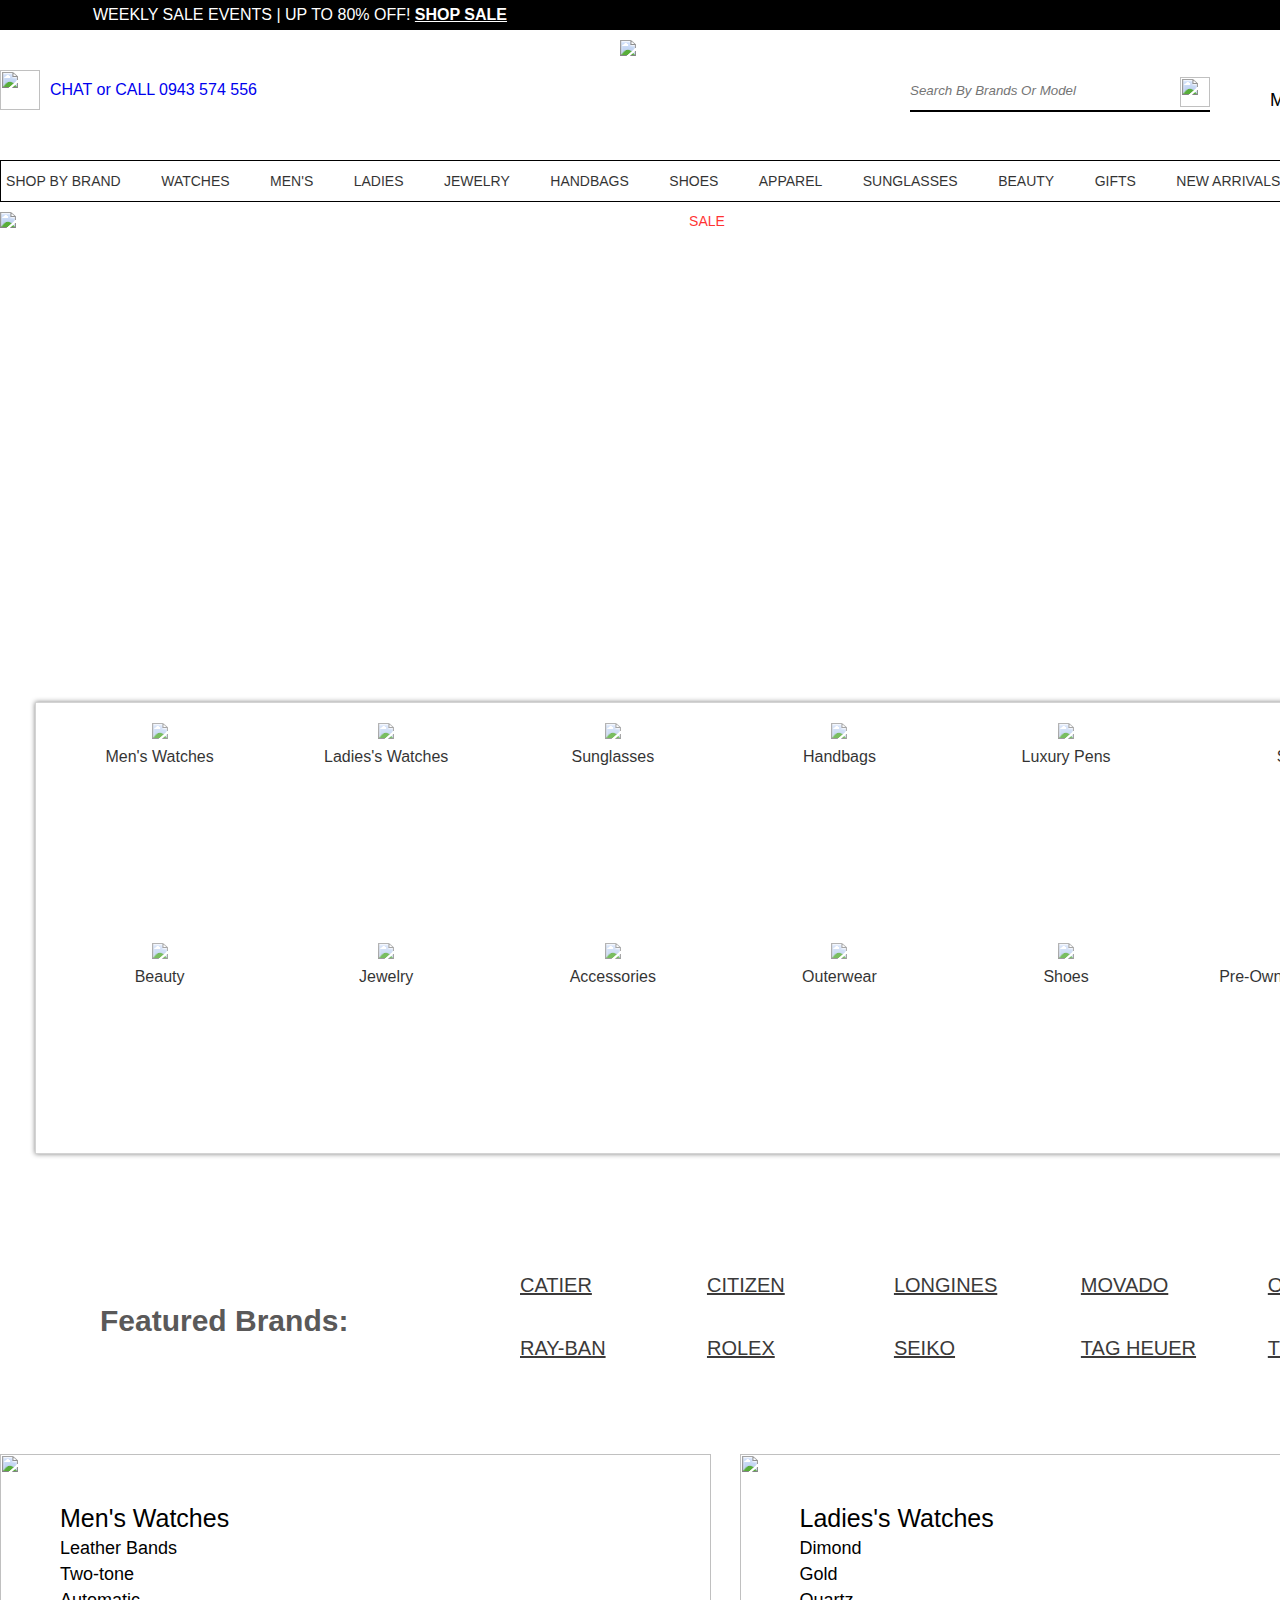
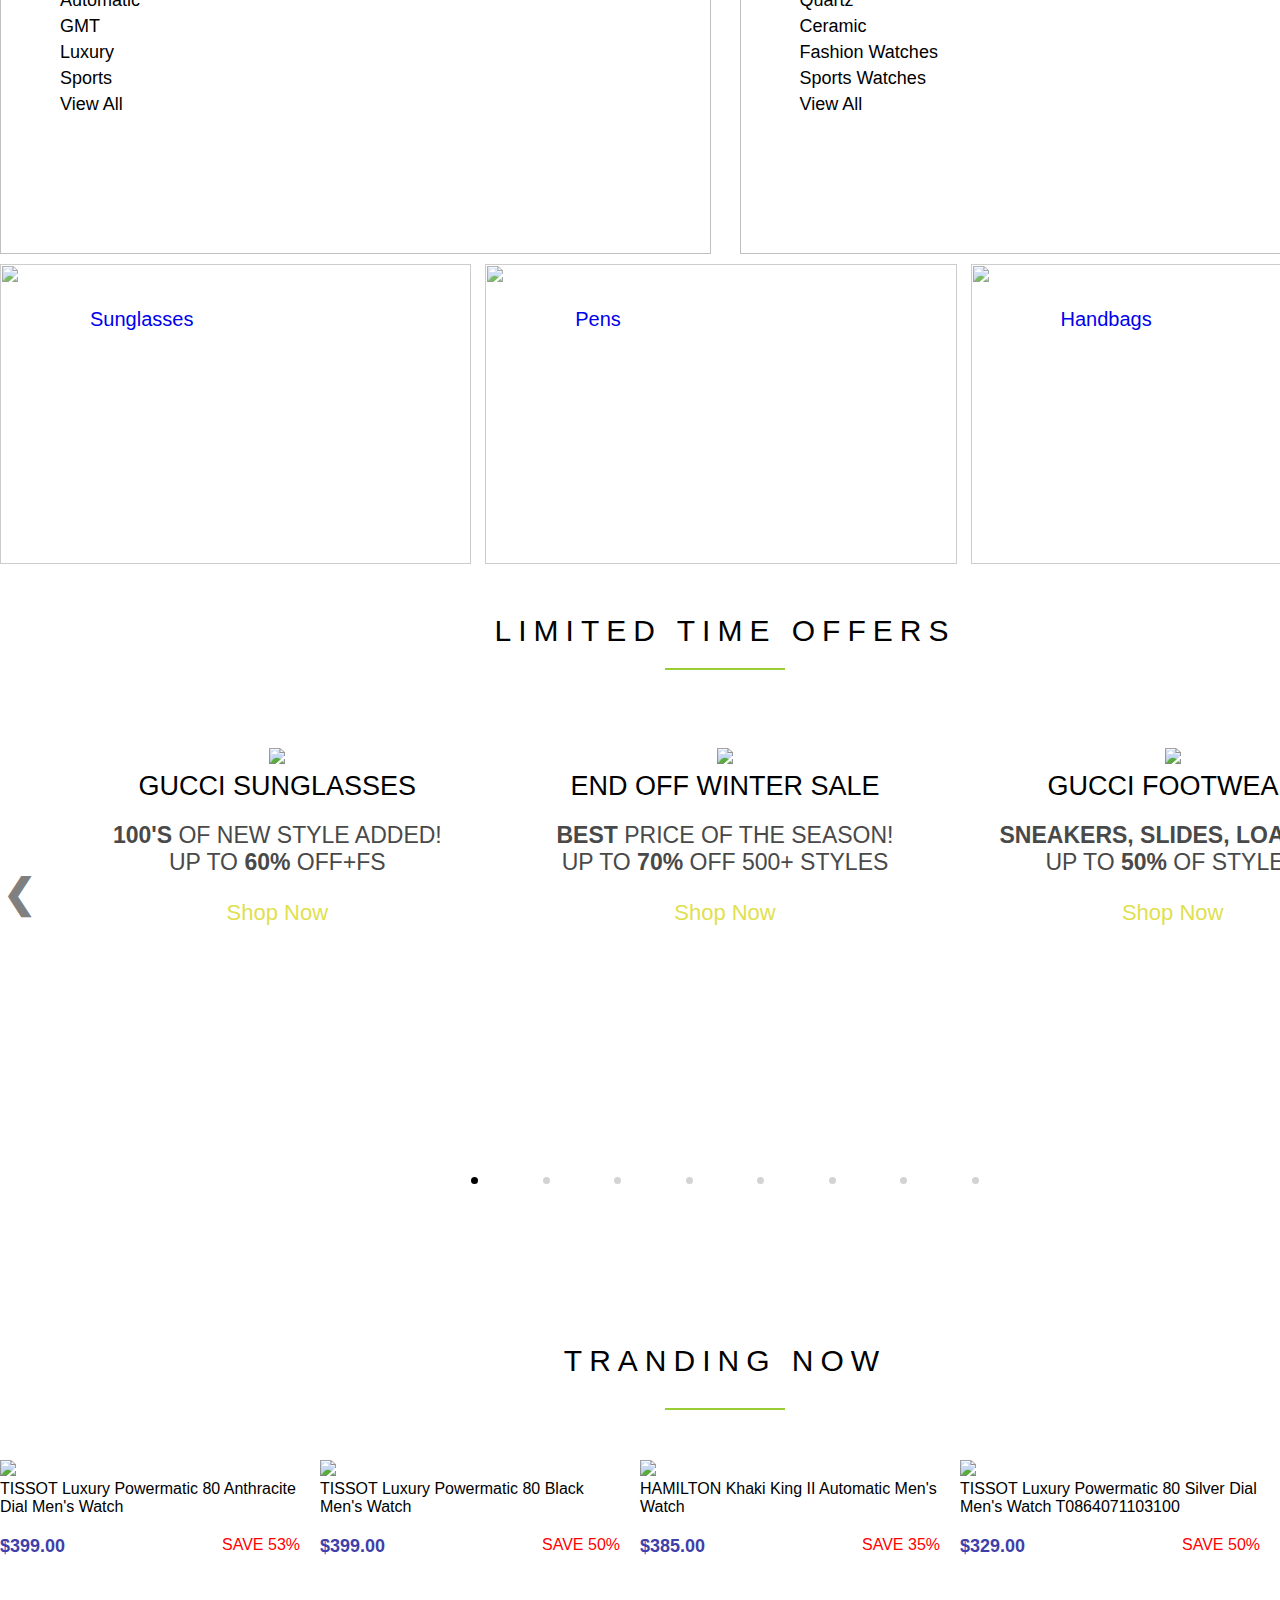
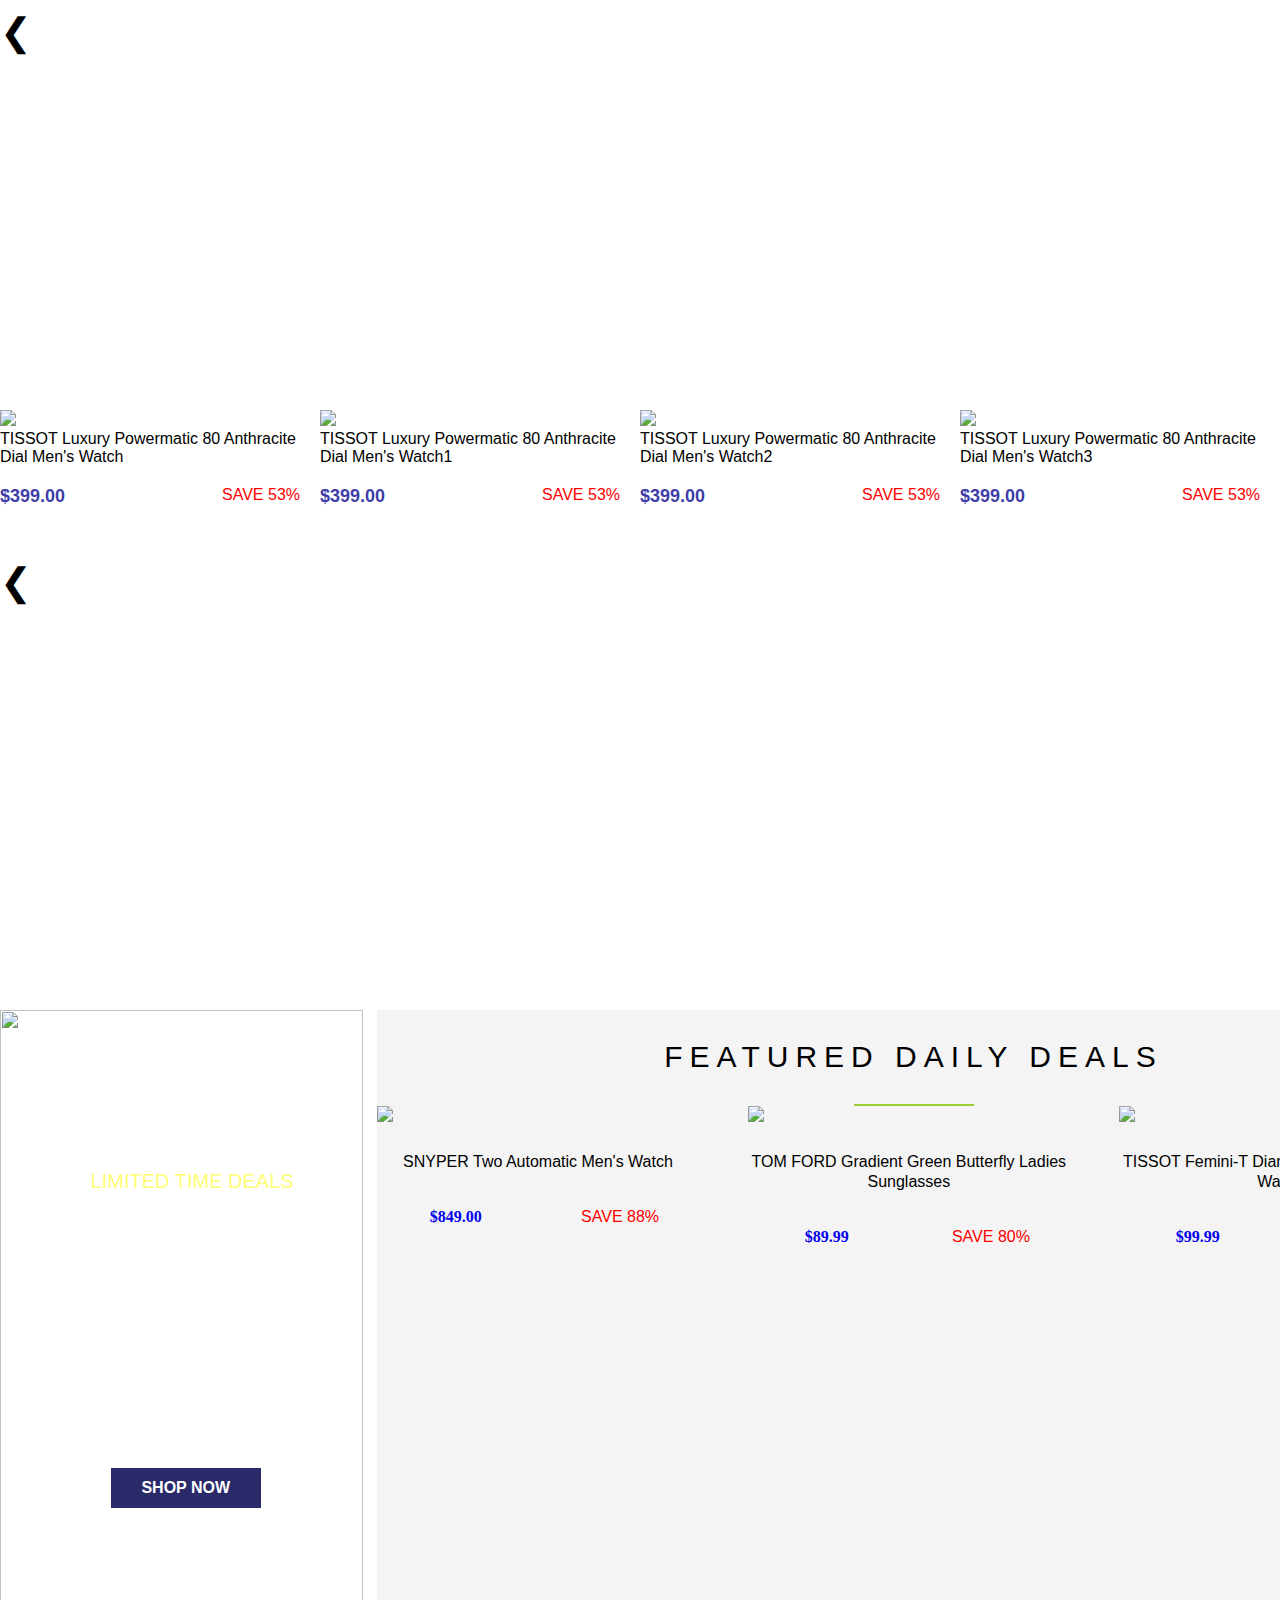
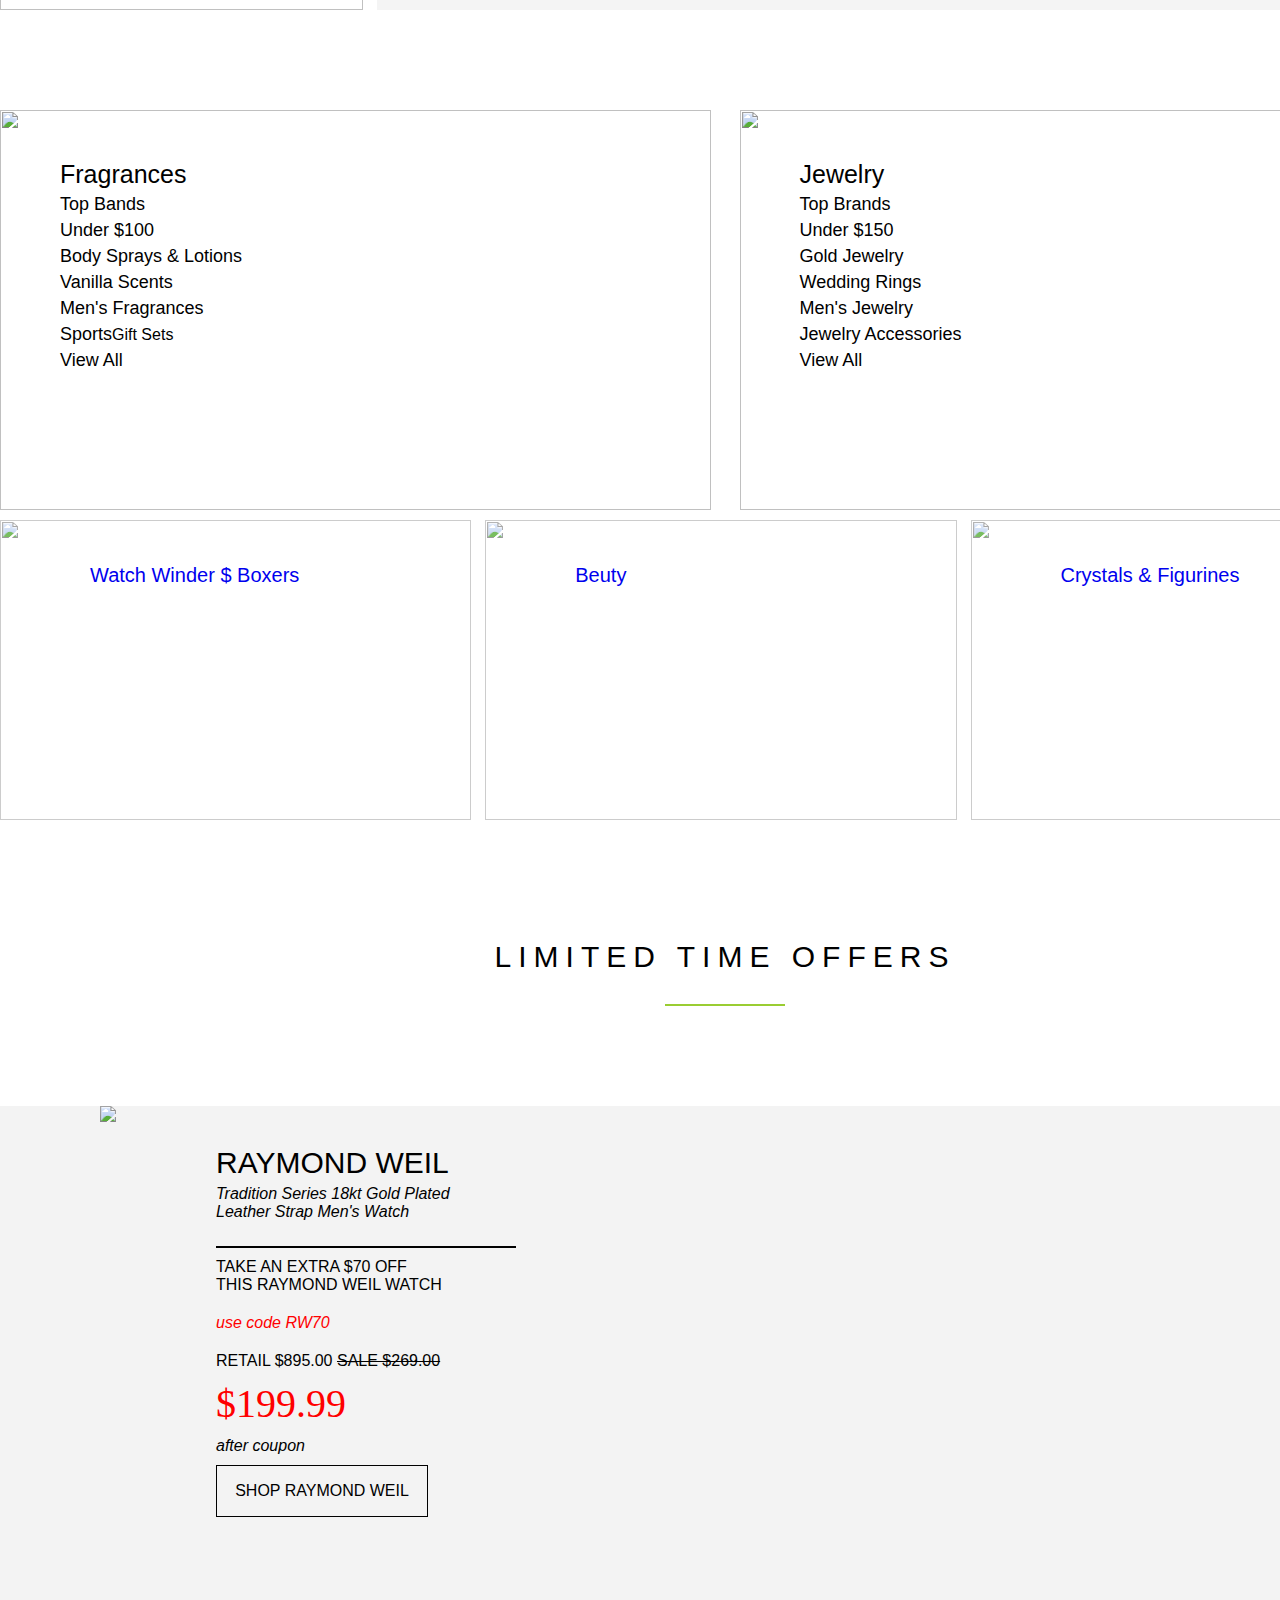
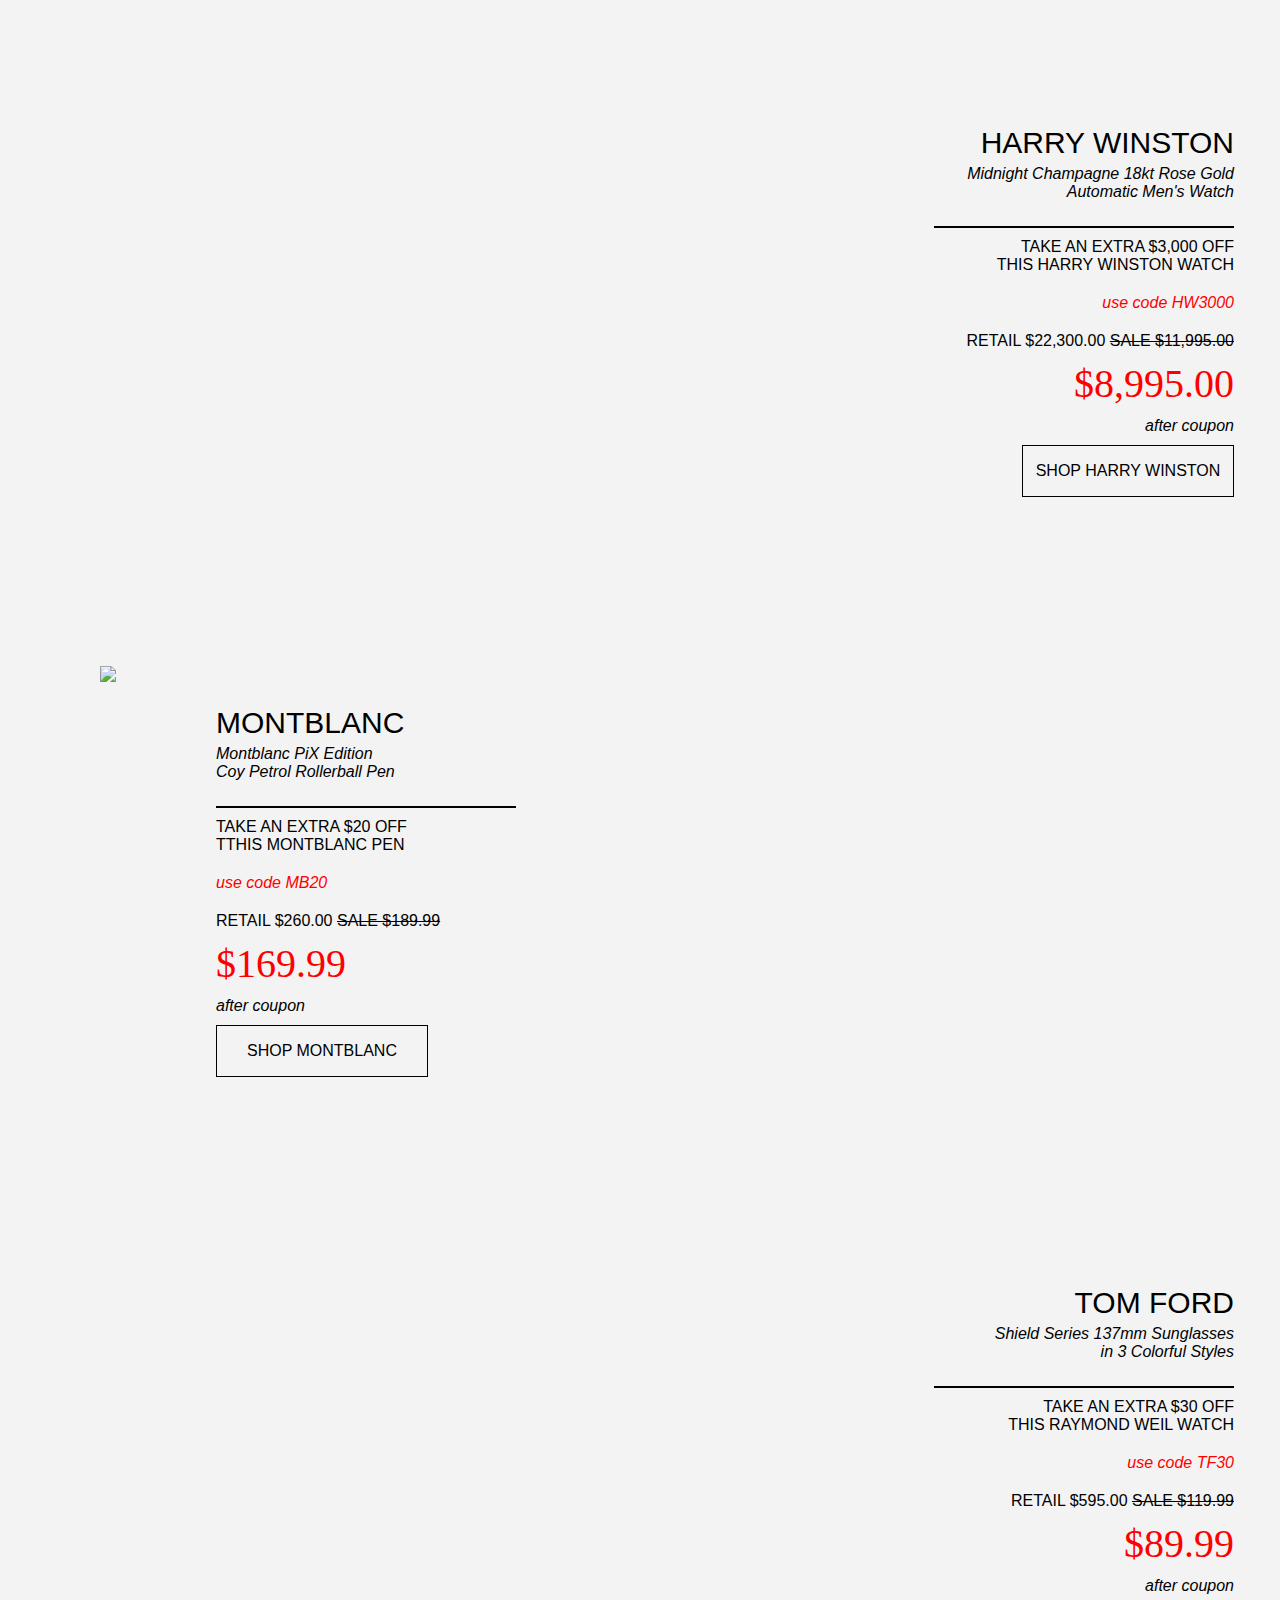
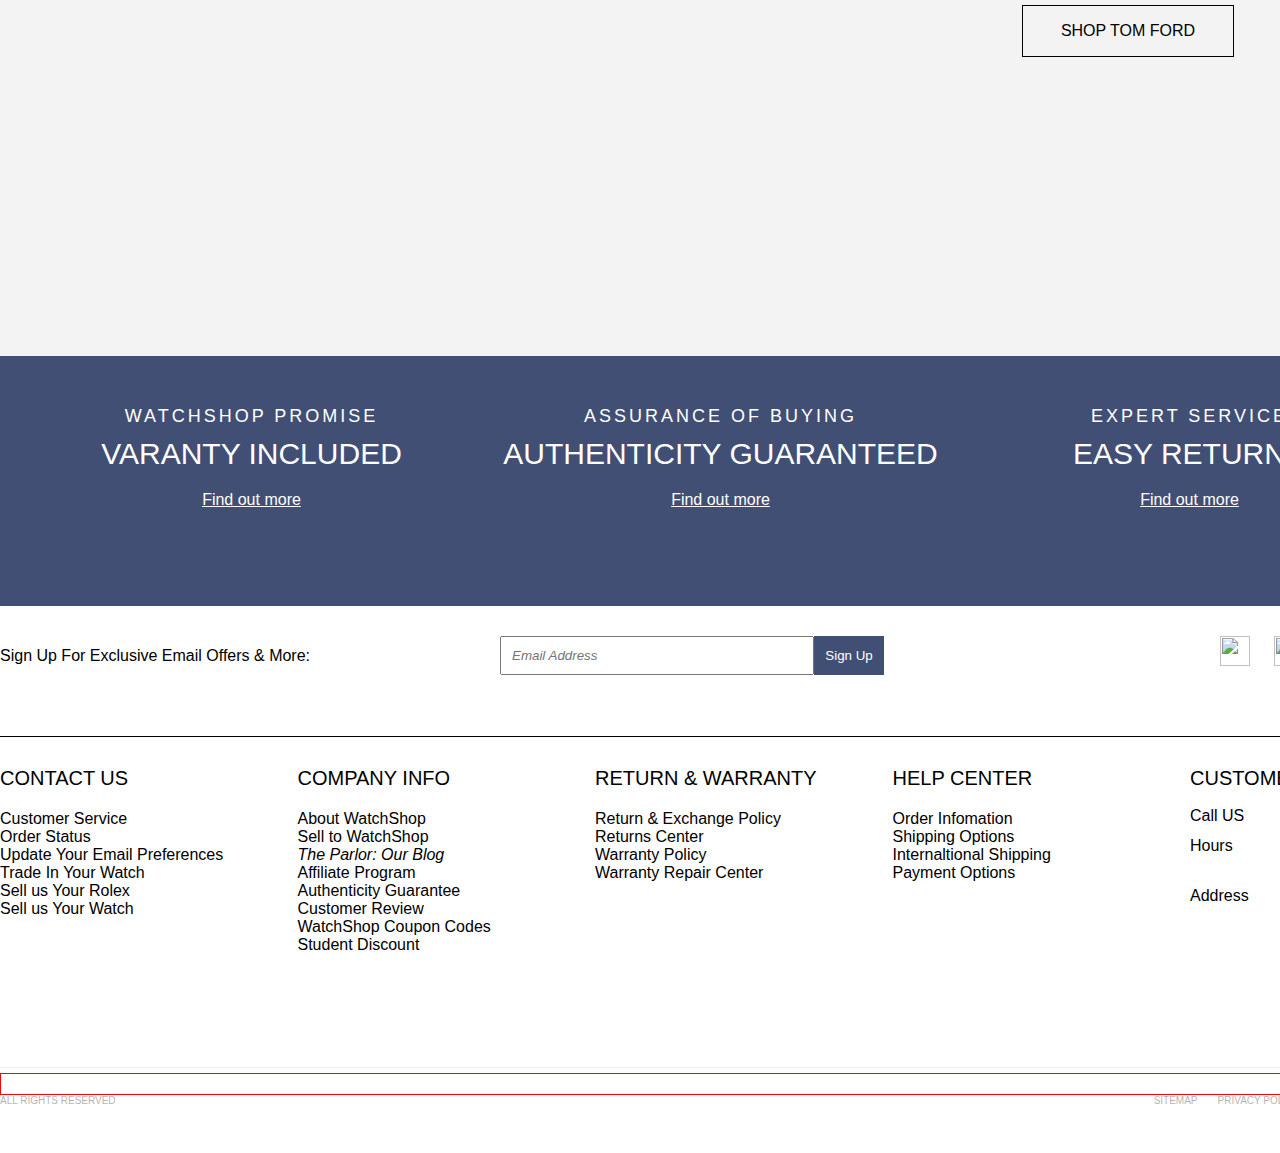
==== index.html @ 3417d4de "Add files via upload" ====
<!DOCTYPE html>
<html>

<head>
    <meta charset='utf-8'>
    <meta http-equiv='X-UA-Compatible' content='IE=edge'>
    <title>Watches For Man And Women, Handbags, Crystal, Pens -WatchShop</title>
    <meta name='viewport' content='width=device-width, initial-scale=1'>
    <link rel='stylesheet' type='text/css' href="css/index-css.css">



</head>

<body>

    <div id="adv">
        <div class="fade">
            WEEKLY SALE EVENTS | UP TO 80% OFF! <a href="#" style="color: white;"><b>SHOP SALE</b></a>
        </div>
        <div class="fade">
            DOORBUSTERS | LIMITED QUANTITIES <a href="#" style="color: white;"><b>SHOP NOW</b></a>
        </div>
        <div class="fade"><b>FREE NEXT DAY AIR DELIVERY</b> on orders over $1000. Use code <b>FREENDA </b><a href="#"
                style="color: white;">Details</a></div>
    </div>



    <div id="web">

        <div id="head">
            <div class="chat">
                <a href="#">
                    <img src="images/chat-head.png">
                    <div>CHAT or CALL 0943 574 556</div>
                </a>
            </div>
            <div class="logo">
                <a href="#">
                    <img src="images/HEADER.png">
                </a>
            </div>
            <div class="search">
                <form enctype="multipart/form-data" method="POST">
                    <input type="search" placeholder="Search By Brands Or Model" class="s1">
                    <button type="reset" value=""><img src="images/delete-icon.png"> </button>
                </form>
            </div>
            <div class="account">

                <div>
                    <a href="form.html" class="y">My Account</a>
                    <ul class="sub-menu1">
                        <li><a href="#">Login</a></li>
                        <li><a href="#">Wishlist</a></li>
                        <li><a href="#" id="register">Register</a></li>
                        <li><a href="#">Track My Order</a></li>
                    </ul>
                </div>


            </div>
            <div class="market">
                <a href="buypro.html"><img src="images/bag-head.png"></a>
            </div>

        </div>
        <div class="model" id="myModel">


            <div class="modelContent">
                <form>
                    <span id="close">&times;</span>
                    <div class="in">
                        <div style="font-size: 30px;font-weight: 500;text-align: center;margin-bottom: 10px;">CREATE AN ACCOUNT</div>
                        <div  style="font-weight: 500;margin-bottom: 10px;">Email: </div>
                        <div class="inp"><input type="email" required  size="70" placeholder="Email" id="mail"></div>
                        <div id="x1" style="color: red;"></div>
                        <DIV style="font-weight: 500;margin-bottom: 10px;" > Phone: </DIV>
                        <div class="inp"><input type="tel" required  size="70" placeholder="Phone Number" id="phone"></div>
                        <div id="x2" style="color: red;"></div>
                        <div style="font-weight: 500;margin-bottom: 10px;">Password: </div>
                        <div class="inp"> <input type="password" required  size="70" placeholder="Password" id="pass"></div>
                        <div id="x3" style="color: red;" ></div>
                        <div><button class="create">CREATE ACCOUNT</button></div>
                        <div><button class="already">Already A Member?? Log In</button></div>
                    </div>

                </form>
            </div>

        </div>
        <div id="menu">
            <!-- <ul>
                <li onmouseover="openNav()"  class="g1">
                    <a href="#">SHOP BY BRAND</a>
                    <div class="sub-menu2" name = "myNav" onmuoseleave="closeNav()">
                        <div>
                            <a href="#">12123123</a>
                        </div>
                    </div>


                </li>
                <li class="g1"><a href="#">WATCHES</a></li>
                <li class="g1"><a href="#">MEN'S</a></li>
                <li class="g1"><a href="#">LADIES</a></li>
                <li class="g1"><a href="#">JEWELRY</a></li>
                <li class="g1"><a href="#">HANDBAGS</a></li>
                <li class="g1"><a href="#">SHOES</a></li>
                <li class="g1"><a href="#">APPAREL</a></li>
                <li class="g1"><a href="#">SUNGLASSES</a></li>
                <li class="g1"><a href="#">BEAUTY</a></li>
                <li class="g1"><a href="#">GIFTS</a></li>
                <li class="g1"><a href="#">NEW ARRIVALS</a></li>
                <li class="g1"><a href="#">PRE-OWNED</a></li>
                <li class="g1"><a href="#" color="red">SALE</a></li>
            </ul> -->

            <div class="g1" onmouseenter="openNav(0)"><a href="#">SHOP BY BRAND</a></div>
            <div class="sub-menu2" onmouseleave="closeNav(0)">
                <div class="cont">
                    <div class="alpha">
                        <div class="letter" onclick="cl(0)">A</div>
                        <div class="letter" onclick="cl(1)">B</div>
                        <div class="letter" onclick="cl(2)">C</div>
                        <div class="letter" onclick="cl(3)">D</div>
                        <div class="letter" onclick="cl(4)">E</div>
                        <div class="letter" onclick="cl(5)">F</div>
                        <div class="letter" onclick="cl(6)">G</div>
                        <div class="letter" onclick="cl(7)">H</div>
                        <div class="letter" onclick="cl(8)">I</div>
                        <div class="letter" onclick="cl(9)">J</div>
                        <div class="letter" onclick="cl(10)">K</div>
                        <div class="letter" onclick="cl(11)">L</div>
                        <div class="letter" onclick="cl(12)">M</div>
                        <div class="letter" onclick="cl(13)">N</div>
                        <div class="letter" onclick="cl(14)">O</div>
                        <div class="letter" onclick="cl(15)">P</div>
                        <div class="letter" onclick="cl(16)">R</div>
                        <div class="letter" onclick="cl(17)">S</div>
                        <div class="letter" onclick="cl(18)">T</div>
                        <div class="letter" onclick="cl(19)">U</div>
                        <div class="letter" onclick="cl(20)">V</div>
                        <div class="letter" onclick="cl(21)">W</div>
                        <div class="letter" onclick="cl(22)">Y</div>
                        <div class="letter" onclick="cl(23)">Z</div>
                        <div class="letter1"><a href="#">View All Brands</a> </div>
                    </div>
                    <div class="brands">
                        <div><a href="#">Marc by Marc Jacobs</a></div>
                        <div><a href="#">Marc Jacobs</a></div>
                        <div><a href="#">Maserati</a></div>
                        <div><a href="#">Mathey-Tissot</a></div>
                        <div><a href="#">Maui Jim</a></div>
                        <div><a href="#">Maurice Lacroix</a></div>
                        <div><a href="#">Max Mara</a></div>
                        <div><a href="#">MCM</a></div>
                        <div><a href="#">MeisterSinger</a></div>
                        <div><a href="#">Michael Kors</a></div>
                        <div><a href="#">Michele</a></div>
                        <div><a href="#">Mido</a></div>
                        <div><a href="#">Miu Miu</a></div>
                        <div><a href="#">MOMO Design</a></div>
                        <div><a href="#">Moncler</a></div>
                        <div><a href="#">Mondaine</a></div>
                        <div><a href="#">Montblanc</a></div>
                        <div><a href="#">Montegrapa</a></div>
                        <div><a href="#">Morphic</a></div>
                        <div><a href="#">Moschino</a></div>
                        <div><a href="#">Mostly Heard Rarely Seen</a></div>
                        <div><a href="#">Movado</a></div>
                    </div>
                    <div class="brands">
                        <div><a href="#">A_Line</a></div>
                        <div><a href="#">Adee Kaye</a></div>
                        <div><a href="#">Aerowatch</a></div>
                        <div><a href="#">Akribos XXIV</a></div>
                        <div><a href="#">Alexander Mcqueen</a></div>
                        <div><a href="#">
                                Alexander Wang</a></div>
                        <div><a href="#">Alpina</a></div>
                        <div><a href="#">Anne Klein</a></div>
                        <div><a href="#">Anya Hindmarch</a></div>
                        <div><a href="#">Apple</a></div>
                        <div><a href="#">Armand Nicolet</a></div>
                        <div><a href="#">A. Lange & Sohne</a></div>
                        <div><a href="#">Armani Exchange</a></div>
                        <div><a href="#">Arnold and Son</a></div>
                        <div><a href="#">Audemars Piguet</a></div>
                        <div><a href="#">August Steiner</a></div>

                    </div>
                    <div class="brands">
                        <div><a href="#">B+D</a></div>
                        <div><a href="#">B. Makowsky</a></div>
                        <div><a href="#">Balenciaga</a></div>
                        <div><a href="#">Ball</a></div>
                        <div><a href="#">Bally</a></div>
                        <div><a href="#">Baume & Mercier</a></div>
                        <div><a href="#">Bedat</a></div>
                        <div><a href="#">Bell and Ross</a></div>
                        <div><a href="#">
                                Ben and Sons</a></div>
                        <div><a href="#">
                                Bertha</a></div>
                        <div><a href="#">
                                Blancpain</a></div>
                        <div><a href="#">Bolon</a></div>
                        <div><a href="#">Bottega Veneta</a></div>
                        <div><a href="#">Bovet</a></div>
                        <div><a href="#">
                                Breed</a></div>
                        <div><a href="#">Breguet</a></div>
                        <div><a href="#">Breitling</a></div>
                        <div><a href="#">Brooklyn Watch Co.</a></div>
                        <div><a href="#">Brunello Cucinelli</a></div>
                        <div><a href="#">Bruno Magli</a></div>
                        <div><a href="#">Bull Titanium</a></div>
                        <div><a href="#">Bulova</a></div>
                        <div><a href="#">Burberry</a></div>
                        <div><a href="#">Burgi</a></div>
                    </div>
                    <div class="brands">
                        <div><a href="#">Calvin Klein</a></div>
                        <div><a href="#">Carl F. Bucherer</a></div>
                        <div><a href="#">Carolina Herrera</a></div>
                        <div><a href="#">Caribbean Joe</a></div>
                        <div><a href="#">Carrera</a></div>
                        <div><a href="#">
                                Cartier</a></div>
                        <div><a href="#">Casio</a></div>
                        <div><a href="#">
                                Celine</a></div>
                        <div><a href="#">Certina</a></div>
                        <div><a href="#">Chanel</a></div>
                        <div><a href="#">Charlotte Olympia</a></div>
                        <div><a href="#">Charmex</a></div>
                        <div><a href="#">Charriol</a></div>
                        <div><a href="#">
                                Chloé</a></div>
                        <div><a href="#">Chopard</a></div>
                        <div><a href="#">Christian Dior</a></div>
                        <div><a href="#">Chronoswiss</a></div>
                        <div><a href="#">Concord</a></div>
                        <div><a href="#">Complet</a></div>
                        <div><a href="#">Coach</a></div>
                        <div><a href="#">Cluse</a></div>
                        <div><a href="#">Citizen</a></div>
                    </div>
                    <div class="brands">
                        <div><a href="#"> D1 Milano</a></div>
                        <div><a href="#"> Daniel Wellington</a></div>
                        <div><a href="#">Davidoff</a></div>
                        <div><a href="#">De Grisogono</a></div>
                        <div><a href="#"> Deep Blue</a></div>
                        <div><a href="#"> Destree</a></div>
                        <div><a href="#"> DeWitt</a></div>
                        <div><a href="#"> Diesel</a></div>
                        <div><a href="#"> Dior</a></div>
                        <div><a href="#"> Dita</a></div>
                        <div><a href="#">DKNY</a></div>
                        <div><a href="#">Dolce and Gabbana
                            </a></div>
                    </div>
                    <div class="brands">
                        <div><a href="#">Ebel</a></div>
                        <div><a href="#"> Earth</a></div>
                        <div><a href="#">Eberhard and Co</a></div>
                        <div><a href="#">Ed Hardy</a></div>
                        <div><a href="#">Edox</a></div>
                        <div><a href="#">Elevon</a></div>
                        <div><a href="#">
                                Elini Barokas</a></div>
                        <div><a href="#">Ellen Tracy</a></div>
                        <div><a href="#">Elysee</a></div>
                        <div><a href="#">Emporio Armani</a></div>
                        <div><a href="#">Empress</a></div>
                        <div><a href="#">Enicar</a></div>
                        <div><a href="#">
                                Equipe
                            </a></div>
                    </div>
                    <div class="brands">

                        <div><a href="#"> F.A.M.T.</a></div>
                        <div><a href="#">Fendi</a></div>
                        <div><a href="#">Ferragamo</a></div>
                        <div><a href="#">Ferrari</a></div>
                        <div><a href="#">Ferre Milano</a></div>
                        <div><a href="#">Fiyta</a></div>
                        <div><a href="#">Fjallraven</a></div>
                        <div><a href="#">Fortis</a></div>
                        <div><a href="#">Flexon</a></div>
                        <div><a href="#">Fossil</a></div>
                        <div><a href="#">Franck Muller</a></div>
                        <div><a href="#">Frederique Constant</a></div>
                        <div><a href="#">Furla</a></div>

                    </div>
                    <div class="brands">
                        <div><a href="#">Updating...</a></div>
                    </div>
                    <div class="brands">
                        <div><a href="#">Updating...</a></div>
                    </div>
                    <div class="brands">
                        <div><a href="#">Updating...</a></div>
                    </div>
                    <div class="brands">
                        <div><a href="#">Updating...</a></div>
                    </div>
                    <div class="brands">
                        <div><a href="#">Updating...</a></div>
                    </div>
                    <div class="brands">
                        <div><a href="#">Updating...</a></div>
                    </div>
                    <div class="brands">
                        <div><a href="#">Updating...</a></div>
                    </div>
                    <div class="brands">
                        <div><a href="#">Updating...</a></div>
                    </div>
                    <div class="brands">
                        <div><a href="#">Updating...</a></div>
                    </div>
                    <div class="brands">
                        <div><a href="#">Updating...</a></div>
                    </div>
                    <div class="brands">
                        <div><a href="#">Updating...</a></div>
                    </div>
                    <div class="brands">
                        <div><a href="#">Updating...</a></div>
                    </div>
                    <div class="brands">
                        <div><a href="#">Updating...</a></div>
                    </div>
                    <div class="brands">
                        <div><a href="#">Updating...</a></div>
                    </div>
                    <div class="brands">
                        <div><a href="#">Updating...</a></div>
                    </div>
                    <div class="brands">
                        <div><a href="#">Updating...</a></div>
                    </div>
                    <div class="feature">
                        <div><b>Featured Brands</b></div>
                        <div><a href="#">Breitling</a></div>
                        <div><a href="#">Citizen</a></div>
                        <div><a href="#">Hamilton</a></div>
                        <div><a href="#">IWC</a></div>
                        <div><a href="#">Movado</a></div>
                        <div><a href="#">Panerai</a></div>
                        <div><a href="#">Rolex</a></div>
                        <div><a href="#">Tag Heuer</a></div>
                        <div><a href="#">Tissot</a></div>
                        <div><a href="#">Tudor
                            </a></div>
                    </div>
                </div>











            </div>
            <div class="g1" onmouseenter="openNav(1)"><a href="#">WATCHES</a></div>
            <div class="sub-menu2" onmouseleave="closeNav(1)">
                <div class="cont">
                    <div>
                        <a href="#">Updating...</a>
                    </div>
                </div>

            </div>
            <div class="g1" onmouseenter="openNav(2)"><a href="#">MEN'S</a></div>
            <div class="sub-menu2" onmouseleave="closeNav(2)">
                <div class="cont">
                    <div>
                        <a href="#">Updating...</a>
                    </div>
                </div>

            </div>
            <div class="g1" onmouseenter="openNav(3)"> <a href="#">LADIES</a></div>
            <div class="sub-menu2" onmouseleave="closeNav(3)">
                <div class="cont">
                    <div>
                        <a href="#">Updating...</a>
                    </div>
                </div>

            </div>
            <div class="g1" onmouseenter="openNav(4)"><a href="#">JEWELRY</a></div>
            <div class="sub-menu2" onmouseleave="closeNav(4)">
                <div class="cont">
                    <div>
                        <a href="#">Updating...</a>
                    </div>
                </div>

            </div>
            <div class="g1" onmouseenter="openNav(5)"><a href="#">HANDBAGS</a></div>
            <div class="sub-menu2" onmouseleave="closeNav(5)">
                <div class="cont">
                    <div>
                        <a href="#">Updating...</a>
                    </div>
                </div>

            </div>
            <div class="g1" onmouseenter="openNav(6)"><a href="#">SHOES</a></div>
            <div class="sub-menu2" onmouseleave="closeNav(6)">
                <div class="cont">
                    <div>
                        <a href="#">Updating...</a>
                    </div>
                </div>

            </div>
            <div class="g1" onmouseenter="openNav(7)"><a href="#">APPAREL</a></div>
            <div class="sub-menu2" onmouseleave="closeNav(7)">
                <div class="cont">
                    <div>
                        <a href="#">Updating...</a>
                    </div>
                </div>

            </div>
            <div class="g1" onmouseenter="openNav(8)"><a href="#">SUNGLASSES</a></div>
            <div class="sub-menu2" onmouseleave="closeNav(8)">
                <div class="cont">
                    <div>
                        <a href="#">Updating...</a>
                    </div>
                </div>

            </div>
            <div class="g1" onmouseenter="openNav(9)"><a href="#">BEAUTY</a></div>
            <div class="sub-menu2" onmouseleave="closeNav(9)">
                <div class="cont">
                    <div>
                        <a href="#">Updating...</a>
                    </div>
                </div>

            </div>
            <div class="g1" onmouseenter="openNav(10)"><a href="#">GIFTS</a></div>
            <div class="sub-menu2" onmouseleave="closeNav(10)">
                <div class="cont">
                    <div>
                        <a href="#">Updating...</a>
                    </div>
                </div>

            </div>
            <div class="g1" onmouseenter="openNav(11)"><a href="#">NEW ARRIVALS</a></div>
            <div class="sub-menu2" onmouseleave="closeNav(11)">
                <div class="cont">
                    <div>
                        <a href="#">Updating...</a>
                    </div>
                </div>

            </div>
            <div class="g1" onmouseenter="openNav(12)"><a href="#">PRE-OWNED</a></div>
            <div class="sub-menu2" onmouseleave="closeNav(12)">
                <div class="cont">
                    <div>
                        <a href="#">Updating...</a>
                    </div>
                </div>

            </div>
            <div class="g1" onmouseenter="openNav(13)"><a href="#" style=" color:red;">SALE</a></div>
            <div class="sub-menu2" onmouseleave="closeNav(13)">
                <div class="cont">
                    <div>
                        <a href="#">Updating...</a>
                    </div>
                </div>

            </div>

        </div>
        <div id="banner">
            <a href="#">
                <img src="images/banner.jpg">
            </a>

        </div>
        <div id="category">
            <ul>
                <li>
                    <a href="#">
                        <img src="images/men-w.png" />
                        <div>
                            Men's Watches
                        </div>
                    </a>
                </li>
                <li>
                    <a href="#">
                        <img src="images/ladies_w.png" />
                        <div>
                            Ladies's Watches
                        </div>
                    </a>
                </li>
                <li>
                    <a href="#">
                        <img src="images/sunglasses.png" />
                        <div>
                            Sunglasses
                        </div>
                    </a>
                </li>
                <li>
                    <a href="#">
                        <img src="images/handbags.png" />
                        <div>
                            Handbags
                        </div>
                    </a>
                </li>
                <li>
                    <a href="#">
                        <img src="images/pens.png" />
                        <div>
                            Luxury Pens
                        </div>
                    </a>
                </li>
                <li>
                    <a href="#">
                        <img src="images/sale.png" />
                        <div>
                            Sale
                        </div>
                    </a>
                </li>
                <li>
                    <a href="#">
                        <img src="images/beauty.png" />
                        <div>
                            Beauty
                        </div>
                    </a>
                </li>
                <li>
                    <a href="#">
                        <img src="images/jewelry.png" />
                        <div>
                            Jewelry
                        </div>
                    </a>
                </li>
                <li>
                    <a href="#">
                        <img src="images/accessories.png" />
                        <div>
                            Accessories
                        </div>
                    </a>
                </li>
                <li>
                    <a href="#">
                        <img src="images/outerwear.png" />
                        <div>
                            Outerwear
                        </div>
                    </a>
                </li>
                <li>
                    <a href="#">
                        <img src="images/shoes.png" />
                        <div>
                            Shoes
                        </div>
                    </a>
                </li>
                <li>
                    <a href="#">
                        <img src="images/preowned.png" />
                        <div>
                            Pre-Owned Watches
                        </div>
                    </a>
                </li>
            </ul>
        </div>
        <div id="ft-brand">
            <div>
                Featured Brands:
            </div>
            <ul>
                <li>
                    <a href="#">CATIER</a>
                </li>
                <li>
                    <a href="#">CITIZEN</a>
                </li>
                <li>
                    <a href="#">LONGINES</a>
                </li>
                <li>
                    <a href="#">MOVADO</a>
                </li>
                <li>
                    <a href="#">OMEGA</a>
                </li>
                <li>
                    <a href="#">RAY-BAN</a>
                </li>
                <li>
                    <a href="#">ROLEX</a>
                </li>
                <li>
                    <a href="#">SEIKO</a>
                </li>
                <li>
                    <a href="#">TAG HEUER</a>
                </li>
                <li>
                    <a href="#">TISSOT</a>
                </li>

            </ul>
        </div>
        <div id="menu-cate">
            <div class="big-cate">
                <div class="cate1">
                    <img src="images/man-menu.jpg">
                    <div class="menu-man">
                        <div>Men's Watches</div>
                        <ul>
                            <li>
                                <a href="#">Leather Bands</a>
                            </li>
                            <li>
                                <a href="#">Two-tone</a>
                            </li>
                            <li>
                                <a href="#">Automatic</a>
                            </li>
                            <li>
                                <a href="#">GMT</a>
                            </li>
                            <li>
                                <a href="#">Luxury</a>
                            </li>
                            <li>
                                <a href="#">Sports</a>
                            </li>
                            <li>
                                <a href="#">View All</a>
                            </li>
                        </ul>
                    </div>
                </div>
            </div>

            <div class="big-cate1">
                <div class="cate1">
                    <img src="images/lady-menu.jpg">
                    <div class="menu-man">
                        <div>Ladies's Watches</div>
                        <ul>
                            <li>
                                <a href="#">Dimond</a>
                            </li>
                            <li>
                                <a href="#">Gold</a>
                            </li>
                            <li>
                                <a href="#">Quartz</a>
                            </li>
                            <li>
                                <a href="#">Ceramic</a>
                            </li>
                            <li>
                                <a href="#">Fashion Watches</a>
                            </li>
                            <li>
                                <a href="#">Sports Watches</a>
                            </li>
                            <li>
                                <a href="#">View All</a>
                            </li>
                        </ul>
                    </div>
                </div>
            </div>

            <div class="big-cate2">
                <a href="#">
                    <div>Sunglasses</div>
                    <img src="images/glasses-pro.jpg" />
                </a>
            </div>

            <div class="big-cate2">
                <a href="#">
                    <div>Pens</div>
                    <img src="images/pen-pro.jpg" />
                </a>
            </div>

            <div class="big-cate3">
                <a href="#">
                    <div>Handbags</div>
                    <img src="images/handbag-pro.jpg" />
                </a>
            </div>

        </div>

        <div id="limited-off">
            <div class="title">LIMITED TIME OFFERS</div>
            <hr>
            <div class="limited-pro">
                <div class="intro-pro">
                    <div class="product">
                        <div class="info-img">
                            <a href="#">
                                <img src="images/gucci_sun_3_02.jpg">
                                <div>GUCCI SUNGLASSES</div>
                            </a>
                            <div class="sale-off"><b>100'S</b> OF NEW STYLE ADDED! <br>UP TO <b>60%</b> OFF+FS</div>
                            <a href="#" class="entershop">Shop Now</a>

                        </div>

                    </div>
                    <div class="product">
                        <div class="info-img">
                            <a href="#">
                                <img src="images/burberry_outerwear_3_02.jpg">
                                <div>END OFF WINTER SALE</div>
                            </a>
                            <div class="sale-off"><b>BEST</b> PRICE OF THE SEASON!<br> UP TO <b>70%</b> OFF 500+ STYLES
                            </div>
                            <a href="#" class="entershop">Shop Now</a>

                        </div>

                    </div>
                    <div class="product">
                        <div class="info-img">
                            <a href="#">
                                <img src="images/gucci_shoes_3_03.jpg">
                                <div>GUCCI FOOTWEAR</div>
                            </a>
                            <div class="sale-off"><b>SNEAKERS, SLIDES, LOAFERS</b> <br> UP TO <b>50%</b> OF STYLES</div>
                            <a href="#" class="entershop">Shop Now</a>

                        </div>
                    </div>
                </div>
                <div class="intro-pro">
                    <div class="product">
                        <div class="info-img">
                            <a href="#">
                                <img src="images/everything_50_off_3_alt.jpg">
                                <div>EVERYTHING 50% OFF</div>
                            </a>
                            <div class="sale-off">DESIGNER BAGS<b>FLASH SALE <BR> YSL, GUCCI, CELINE...</b> </div>
                            <a href="#" class="entershop">Shop Now</a>

                        </div>

                    </div>
                    <div class="product">
                        <div class="info-img">
                            <a href="#">
                                <img src="images/davidoff_3_03.jpg">
                                <div>DAVIDOFF WATCHES</div>
                            </a>
                            <div class="sale-off">EXTRA<b>$150</b> OF W/CODE<br> "DV150" - HURRY, LIMITED QTY!
                            </div>
                            <a href="#" class="entershop">Shop Now</a>

                        </div>

                    </div>
                    <div class="product">
                        <div class="info-img">
                            <a href="#">
                                <img src="images/investment_pieces_3.jpg">
                                <div>INVESTMENT PIECES</div>
                            </a>
                            <div class="sale-off"><b>TOP</b> INVESTMENT WATCHES<br> INVEST IN WHAT YOU LOVE!</div>
                            <a href="#" class="entershop">Shop Now</a>

                        </div>
                    </div>
                </div>
                <div class="intro-pro">
                    <div class="product">
                        <div class="info-img">
                            <a href="#">
                                <img src="images/moncler_3.jpg">
                                <div>MONCLER</div>
                            </a>
                            <div class="sale-off"><b>NEW: </b>COST & MORE <br>STAY <b>WARM</b> IN STYLE</div>
                            <a href="#" class="entershop">Shop Now</a>

                        </div>

                    </div>
                    <div class="product">
                        <div class="info-img">
                            <a href="#">
                                <img src="images/jimmy_choo_3.jpg">
                                <div>JIMMY CHOO SALE</div>
                            </a>
                            <div class="sale-off">NEW STYLE: <b>SHOES & BAGS</b> <br> UP TO <b>65%</b> OFF
                            </div>
                            <a href="#" class="entershop">Shop Now</a>

                        </div>

                    </div>
                    <div class="product">
                        <div class="info-img">
                            <a href="#">
                                <img src="images/italian_luxury_3.jpg">
                                <div>ITALIAN LUXURY</div>
                            </a>
                            <div class="sale-off">NEW: UP TO <b>60%</b> OFF<br> TOTES, WALLETS, CLUTCHES...</div>
                            <a href="#" class="entershop">Shop Now</a>

                        </div>
                    </div>
                </div>
                <div class="intro-pro">
                    <div class="product">
                        <div class="info-img">
                            <a href="#">
                                <img src="images/new_arrivals_3.jpg">
                                <div>NEW ARRIVALS</div>
                            </a>
                            <div class="sale-off"><b>100'S</b> OF WEEKLY NEW ITEMS <br>UP TO <b>50%</b> OFF BRANDS</div>
                            <a href="#" class="entershop">Shop Now</a>

                        </div>

                    </div>
                    <div class="product">
                        <div class="info-img">
                            <a href="#">
                                <img src="images/fc_3_02.jpg">
                                <div>FC SMART WATCHES</div>
                            </a>
                            <div class="sale-off">EXTRA <b>$200</b> OFF W/CODE<br> <b>"FC200"</b> HURRY, LIMITED QTY!
                            </div>
                            <a href="#" class="entershop">Shop Now</a>

                        </div>

                    </div>
                    <div class="product">
                        <div class="info-img">
                            <a href="#">
                                <img src="images/celine_3_02.jpg">
                                <div>CELINE HANDBAGS</div>
                            </a>
                            <div class="sale-off">NEW: UP TO <b>60%</b> OFF <br> TOTEST, WALLETS, CLUTHES...</div>
                            <a href="#" class="entershop">Shop Now</a>

                        </div>
                    </div>
                </div>
                <div class="intro-pro">
                    <div class="product">
                        <div class="info-img">
                            <a href="#">
                                <img src="images/ferragamo_shoes_3.jpg">
                                <div>FERRANGAMO SHOES</div>
                            </a>
                            <div class="sale-off">OVER <b>100</b> STYLE ON SALE <br>UP TO <b>60%</b> OFF FOR HIM & HER
                            </div>
                            <a href="#" class="entershop">Shop Now</a>

                        </div>

                    </div>
                    <div class="product">
                        <div class="info-img">
                            <a href="#">
                                <img src="images/edox_3.jpg">
                                <div>END OFF WINTER SALE</div>
                            </a>
                            <div class="sale-off">UP TO <b>80%</b> OFF NEW ARRIVALS<br> DEAL FROM <b>$199</b> SHIPPED
                            </div>
                            <a href="#" class="entershop">Shop Now</a>

                        </div>

                    </div>
                    <div class="product">
                        <div class="info-img">
                            <a href="#">
                                <img src="images/mens_formal_3.jpg">
                                <div>MEN'S FORMAL WEAR</div>
                            </a>
                            <div class="sale-off">UP TO: <b>65%</b> OFF DRESS SHIRT,<br> MEN'S ACCESSORIES & MORE</div>
                            <a href="#" class="entershop">Shop Now</a>

                        </div>
                    </div>
                </div>
                <div class="intro-pro">
                    <div class="product">
                        <div class="info-img">
                            <a href="#">
                                <img src="images/oxfords_3.jpg">
                                <div>OXFORD & DERBYS</div>
                            </a>
                            <div class="sale-off">TOD'S, FERRANGAMO...<br>UP TO <b>70%</b> OFF FOR HIM & HER</div>
                            <a href="#" class="entershop">Shop Now</a>

                        </div>

                    </div>
                    <div class="product">
                        <div class="info-img">
                            <a href="#">
                                <img src="images/trade_3.jpg">
                                <div>TRADE-IN. TRADE-UP.</div>
                            </a>
                            <div class="sale-off">USE<b> CREDIT </b>TOWARDS <br> A NEW <b>WATCH</b>
                            </div>
                            <a href="#" class="entershop">Shop Now</a>

                        </div>

                    </div>
                    <div class="product">
                        <div class="info-img">
                            <a href="#">
                                <img src="images/luxe_outerwear_3_02.jpg">
                                <div>LUXE OUTERWEAR SALE</div>
                            </a>
                            <div class="sale-off">MONCLER, MR & MRS ITALY...<br> <b>100+</b> STYLES. UP TO 65% OFF</div>
                            <a href="#" class="entershop">Shop Now</a>

                        </div>
                    </div>
                </div>
                <div class="intro-pro">
                    <div class="product">
                        <div class="info-img">
                            <a href="#">
                                <img src="images/ck_frag_3.jpg">
                                <div>CK FRANGANCES</div>
                            </a>
                            <div class="sale-off">CHOOSE FROM <b>70+</b> STYLES<br>FREE SHIP W/CODE "FSHIP</div>
                            <a href="#" class="entershop">Shop Now</a>

                        </div>

                    </div>
                    <div class="product">
                        <div class="info-img">
                            <a href="#">
                                <img src="images/burberry_back_3.jpg">
                                <div>BURBERRY BACKPACKS</div>
                            </a>
                            <div class="sale-off">UP TO <b>55%</b> OFF TRANDY STYLES<br> OVER <b>35</b> STYLE STYLES ON
                                SALE
                            </div>
                            <a href="#" class="entershop">Shop Now</a>

                        </div>

                    </div>
                    <div class="product">
                        <div class="info-img">
                            <a href="#">
                                <img src="images/mcm_3.jpg">
                                <div>MCM: NEW ARRIVALS</div>
                            </a>
                            <div class="sale-off">UP TO <b>65% </b>OFF BACKPACKS, <br> MEN'S ACCESSORIES % MORE</div>
                            <a href="#" class="entershop">Shop Now</a>

                        </div>
                    </div>
                </div>
                <div class="intro-pro">
                    <div class="product">
                        <div class="info-img">
                            <a href="#">
                                <img src="images/burberry_outerwear_3_03.jpg">
                                <div>BURBERRY OUTERWEAR</div>
                            </a>
                            <div class="sale-off"><b>NEW: </b>COST AND MORE <br>STAY WARM <b>IN STYLE!</b></div>
                            <a href="#" class="entershop">Shop Now</a>

                        </div>

                    </div>
                    <div class="product">
                        <div class="info-img">
                            <a href="#">
                                <img src="images/seiko_3_02.jpg">
                                <div>SEIKO CHRONO'S</div>
                            </a>
                            <div class="sale-off">MULTIPLE STYLES <b>ON SALE</b> <br> USE CODE<b> "SE20"</b> +FREE SHIP
                            </div>
                            <a href="#" class="entershop">Shop Now</a>

                        </div>

                    </div>
                    <div class="product">
                        <div class="info-img">
                            <a href="#">
                                <img src="images/rayban_3_08.jpg">
                                <div>RAY-BAN OFFERS</div>
                            </a>
                            <div class="sale-off">DEALS FROM <b>$69.99</b> SHIPPED <br> OVER <b>25</b> STYLLES ON SALE
                            </div>
                            <a href="#" class="entershop">Shop Now</a>

                        </div>
                    </div>
                </div>


                <a class="prev" onclick="plusSlide(-1)">&#10094;</a>
                <a class="next" onclick="plusSlide(1)">&#10095;</a>
            </div>
            <div style="text-align: center;">
                <span class="dot" onclick="currentSlide(1)"></span>
                <span class="dot" onclick="currentSlide(2)"></span>
                <span class="dot" onclick="currentSlide(3)"></span>
                <span class="dot" onclick="currentSlide(4)"></span>
                <span class="dot" onclick="currentSlide(5)"></span>
                <span class="dot" onclick="currentSlide(6)"></span>
                <span class="dot" onclick="currentSlide(7)"></span>
                <span class="dot" onclick="currentSlide(8)"></span>
            </div>

        </div>
        <!--        
        
        
        
        
       
        
        
        
        
        
       
      
        
        
       

        
        
        
     
        
        
       
       
       
       
      
        
        
   
       
       
    
       
       
        
       
         -->

        <div id="tranding1">
            <div class="title">TRANDING NOW</div>
            <hr>
            <div class="slider" id="slider">
                <div class="slide" id="slide">
                    <div class="pro-a">
                        <a href="#">
                            <img class="item12"
                                src="images/tissot-luxury-anthracite-dial-automatic-men_s-watch-t086.407.11.061.10 (1).jpg">
                            <div><a href="#" class="m1">TISSOT Luxury Powermatic 80 Anthracite Dial Men's Watch</a>
                            </div>
                        </a>
                        <div><a href="#"
                                style="color: rgb(63, 63, 170);text-decoration: none;float: left;margin-top: 20px;font-weight: bold; font-size: 18px;">$399.00</a>
                        </div>
                        <div><a href="#"
                                style="color: red;text-decoration: none;float: right;margin-top: 20px;font-weight: 500;">SAVE
                                53%</a></div>
                    </div>
                    <div class="pro-a">
                        <a href="#">
                            <img class="item12"
                                src="images/tissot-luxury-powermatic-80-automatic-men_s-watch-t0864071603100.jpg">
                            <div><a href="#" class="m1">
                                    TISSOT Luxury Powermatic 80 Black Men's Watch

                                </a>
                            </div>
                        </a>
                        <div><a href="#"
                                style="color: rgb(63, 63, 170);text-decoration: none;float: left;margin-top: 20px;font-weight: bold; font-size: 18px;">$399.00</a>
                        </div>
                        <div><a href="#"
                                style="color: red;text-decoration: none;float: right;margin-top: 20px;font-weight: 500;">SAVE
                                50%</a></div>
                    </div>
                    <div class="pro-a">
                        <a href="#">
                            <img class="item12"
                                src="images/hamilton-khaki-king-ii-automatic-men_s-watch-h64455133 (1).jpg">
                            <div><a href="#" class="m1"> HAMILTON Khaki King II Automatic Men's Watch

                                </a>
                            </div>
                        </a>
                        <div><a href="#"
                                style="color: rgb(63, 63, 170);text-decoration: none;float: left;margin-top: 20px;font-weight: bold; font-size: 18px;">$385.00</a>
                        </div>
                        <div><a href="#"
                                style="color: red;text-decoration: none;float: right;margin-top: 20px;font-weight: 500;">SAVE
                                35%</a></div>
                    </div>
                    <div class="pro-a">
                        <a href="#">
                            <img class="item12"
                                src="images/tissot-luxury-automatic-anthracite-dial-men_s-watch-t0864071106100.jpg">
                            <div><a href="#" class="m1">TISSOT Luxury Powermatic 80 Silver Dial Men's Watch
                                    T0864071103100</a>
                            </div>
                        </a>
                        <div><a href="#"
                                style="color: rgb(63, 63, 170);text-decoration: none;float: left;margin-top: 20px;font-weight: bold; font-size: 18px;">$329.00</a>
                        </div>
                        <div><a href="#"
                                style="color: red;text-decoration: none;float: right;margin-top: 20px;font-weight: 500;">SAVE
                                50%</a></div>
                    </div>
                    <div class="pro-a">
                        <a href="#">
                            <img class="item12"
                                src="images/tissot-luxury-powermatic-80-automatic-men_s-watch-t0864071603100.jpg">
                            <div><a href="#" class="m1"> TISSOT Luxury Powermatic 80 Automatic Silver Dial Brown Leather
                                    Men's Watch</a>
                            </div>
                        </a>
                        <div><a href="#"
                                style="color: rgb(63, 63, 170);text-decoration: none;float: left;margin-top: 20px;font-weight: bold; font-size: 18px;">$349.00</a>
                        </div>
                        <div><a href="#"
                                style="color: red;text-decoration: none;float: right;margin-top: 20px;font-weight: 500;">SAVE
                                36%</a></div>
                    </div>
                    <div class="pro-a">
                        <a href="#">
                            <img class="item12"
                                src="images/hamilton-khaki-field-king-automatic-silver-dial-mens-watch-h64455523.jpg">
                            <div><a href="#" class="m1">TTISSOT Luxury Automatic Anthracite Dial Stainless Steel Men's
                                    Watch</a>
                            </div>
                        </a>
                        <div><a href="#"
                                style="color: rgb(63, 63, 170);text-decoration: none;float: left;margin-top: 20px;font-weight: bold; font-size: 18px;">$399.00</a>
                        </div>
                        <div><a href="#"
                                style="color: red;text-decoration: none;float: right;margin-top: 20px;font-weight: 500;">SAVE
                                53%</a></div>
                    </div>
                    <div class="pro-a">
                        <a href="#">
                            <img class="item12"
                                src="images/tissot-luxury-automatic-anthracite-dial-men_s-watch-t0864071106100.jpg">
                            <div><a href="#" class="m1"> HAMILTON Khaki Field King Automatic Silver Dial Men's Watch</a>
                            </div>
                        </a>
                        <div><a href="#"
                                style="color: rgb(63, 63, 170);text-decoration: none;float: left;margin-top: 20px;font-weight: bold; font-size: 18px;">$349.00</a>
                        </div>
                        <div><a href="#"
                                style="color: red;text-decoration: none;float: right;margin-top: 20px;font-weight: 500;">SAVE
                                36%</a></div>
                    </div>
                    <div class="pro-a">
                        <a href="#">
                            <img class="item12"
                                src="images/tissot-luxury-automatic-brown-dial-men_s-watch-t086.407.11.291.00_4.jpg">
                            <div><a href="#" class="m1"> TISSOT Luxury Automatic Anthracite Dial Stainless Steel Men's
                                    Watch</a>
                            </div>
                        </a>
                        <div><a href="#"
                                style="color: rgb(63, 63, 170);text-decoration: none;float: left;margin-top: 20px;font-weight: bold; font-size: 18px;">$399.00</a>
                        </div>
                        <div><a href="#"
                                style="color: red;text-decoration: none;float: right;margin-top: 20px;font-weight: 500;">SAVE
                                53%</a></div>
                    </div>
                    <div class="pro-a">
                        <a href="#">
                            <img class="item12"
                                src="images/frederique-constant-persuasion-classics-moon-phase-mens-watch-270m4p6.jpg">
                            <div><a href="#" class="m1">TISSOT Luxury Powermatic 80 Brown Dial Men's Watch</a>
                            </div>
                        </a>
                        <div><a href="#"
                                style="color: rgb(63, 63, 170);text-decoration: none;float: left;margin-top: 20px;font-weight: bold; font-size: 18px;">$429.00</a>
                        </div>
                        <div><a href="#"
                                style="color: red;text-decoration: none;float: right;margin-top: 20px;font-weight: 500;">SAVE
                                53%</a></div>
                    </div>
                    <div class="pro-a">
                        <a href="#">
                            <img class="item12"
                                src="images/citizen-eco-drive-blue-angels-chronograph-stainless-steel-mens-watch-at8020-54l.jpg">
                            <div><a href="#" class="m1">FREDERIQUE CONSTANT Classics Business Timer Moon Phase Men's
                                    Watch 270M4P6</a>
                            </div>
                        </a>
                        <div><a href="#"
                                style="color: rgb(63, 63, 170);text-decoration: none;float: left;margin-top: 20px;font-weight: bold; font-size: 18px;">$399.00</a>
                        </div>
                        <div><a href="#"
                                style="color: red;text-decoration: none;float: right;margin-top: 20px;font-weight: 500;">SAVE
                                53%</a></div>
                    </div>
                    <div class="pro-a">
                        <a href="#">
                            <img class="item12"
                                src="images/hamilton-pilot-day-date-automatic-black-dial-men_s-watch-h64615135.jpg">
                            <div><a href="#" class="m1"> CITIZEN Eco Drive Blue Angels Chronograph Men's Watch</a>
                            </div>
                        </a>
                        <div><a href="#"
                                style="color: rgb(63, 63, 170);text-decoration: none;float: left;margin-top: 20px;font-weight: bold; font-size: 18px;">$399.00</a>
                        </div>
                        <div><a href="#"
                                style="color: red;text-decoration: none;float: right;margin-top: 20px;font-weight: 500;">SAVE
                                53%</a></div>
                    </div>
                    <div class="pro-a">
                        <a href="#">
                            <img class="item12"
                                src="images/citizen-eco-drive-blue-angels-world-chronograph-men_s-watch-at8020-03l.jpg">
                            <div><a href="#" class="m1"> HAMILTON Pilot Day Date Automatic Black Dial Men's Watch</a>
                            </div>
                        </a>
                        <div><a href="#"
                                style="color: rgb(63, 63, 170);text-decoration: none;float: left;margin-top: 20px;font-weight: bold; font-size: 18px;">$399.00</a>
                        </div>
                        <div><a href="#"
                                style="color: red;text-decoration: none;float: right;margin-top: 20px;font-weight: 500;">SAVE
                                53%</a></div>
                    </div>
                    <div class="pro-a">
                        <a href="#">
                            <img class="item12"
                                src="images/frederique-constant-horological-smart-watch-black-dial-men_s-watch-fc-285b5b6_1.jpg">
                            <div><a href="#" class="m1"> CITIZEN Eco Drive Blue Angels World Chronograph Men's Watch</a>
                            </div>
                        </a>
                        <div><a href="#"
                                style="color: rgb(63, 63, 170);text-decoration: none;float: left;margin-top: 20px;font-weight: bold; font-size: 18px;">$399.00</a>
                        </div>
                        <div><a href="#"
                                style="color: red;text-decoration: none;float: right;margin-top: 20px;font-weight: 500;">SAVE
                                53%</a></div>
                    </div>
                    <div class="pro-a">
                        <a href="#">
                            <img class="item12"
                                src="images/tissot-t-classic-bridgeport-powermatic-80-black-dial-black-leather-men_s-watch-t0974072605300_5.jpg">
                            <div><a href="#" class="m1">FREDERIQUE CONSTANT Horological Smart Watch Black Dial Men's
                                    Watch</a>
                            </div>
                        </a>
                        <div><a href="#"
                                style="color: rgb(63, 63, 170);text-decoration: none;float: left;margin-top: 20px;font-weight: bold; font-size: 18px;">$399.00</a>
                        </div>
                        <div><a href="#"
                                style="color: red;text-decoration: none;float: right;margin-top: 20px;font-weight: 500;">SAVE
                                53%</a></div>
                    </div>
                    <div class="pro-a">
                        <a href="#">
                            <img class="item12"
                                src="images/tissot-le-locle-powermatic-80-automatic-mens-watch-t0064071603300.jpg">
                            <div><a href="#" class="m1"> TISSOT T-Classic Bridgeport Powermatic 80 Black Dial Black
                                    Leather Men's Watch</a>
                            </div>
                        </a>
                        <div><a href="#"
                                style="color: rgb(63, 63, 170);text-decoration: none;float: left;margin-top: 20px;font-weight: bold; font-size: 18px;">$399.00</a>
                        </div>
                        <div><a href="#"
                                style="color: red;text-decoration: none;float: right;margin-top: 20px;font-weight: 500;">SAVE
                                53%</a></div>
                    </div>
                    <div class="pro-a">
                        <a href="#">
                            <img class="item12"
                                src="images/hamilton-khaki-king-series-automatic-mens-watch-h64455533.jpg">
                            <div><a href="#" class="m1"> TISSOT Le Locle Powermatic 80 Automatic Men's Watch</a>
                            </div>
                        </a>
                        <div><a href="#"
                                style="color: rgb(63, 63, 170);text-decoration: none;float: left;margin-top: 20px;font-weight: bold; font-size: 18px;">$399.00</a>
                        </div>
                        <div><a href="#"
                                style="color: red;text-decoration: none;float: right;margin-top: 20px;font-weight: 500;">SAVE
                                53%</a></div>
                    </div>
                    <div class="pro-a">
                        <a href="#">
                            <img class="item12"
                                src="images/tissot-luxury-anthracite-dial-automatic-men_s-watch-t086.407.11.061.10 (1).jpg">
                            <div><a href="#" class="m1"> HAMILTON Khaki King Series Automatic Men's Watch</a>
                            </div>
                        </a>
                        <div><a href="#"
                                style="color: rgb(63, 63, 170);text-decoration: none;float: left;margin-top: 20px;font-weight: bold; font-size: 18px;">$399.00</a>
                        </div>
                        <div><a href="#"
                                style="color: red;text-decoration: none;float: right;margin-top: 20px;font-weight: 500;">SAVE
                                53%</a></div>
                    </div>
                    <div class="pro-a">
                        <a href="#">
                            <img class="item12"
                                src="images/tissot-luxury-automatic-black-men_s-watch-t086.407.11.201.02_4 (1).jpg">
                            <div><a href="#" class="m1">TISSOT Luxury Powermatic 80 Anthracite Dial Men's Watch</a>
                            </div>
                        </a>
                        <div><a href="#"
                                style="color: rgb(63, 63, 170);text-decoration: none;float: left;margin-top: 20px;font-weight: bold; font-size: 18px;">$399.00</a>
                        </div>
                        <div><a href="#"
                                style="color: red;text-decoration: none;float: right;margin-top: 20px;font-weight: 500;">SAVE
                                53%</a></div>
                    </div>


                </div>
                <button class="ctrl-btn pro-prev">&#10094;</button>
                <button class="ctrl-btn pro-next">&#10095;</button>
            </div>
        </div>
        <div id="tranding2">


            <div class="slider1" id="slider1">
                <div class="slide1" id="slide1">
                    <div class="pro-a1">
                        <a href="#">
                            <img class="item13"
                                src="images/rado-integral-jubilee-black-dial-ceramic-ladies-watch-r20789762--.jpg">
                            <div><a href="#" class="m1">TISSOT Luxury Powermatic 80 Anthracite Dial Men's Watch</a>
                            </div>
                        </a>
                        <div><a href="#"
                                style="color: rgb(63, 63, 170);text-decoration: none;float: left;margin-top: 20px;font-weight: bold; font-size: 18px;">$399.00</a>
                        </div>
                        <div><a href="#"
                                style="color: red;text-decoration: none;float: right;margin-top: 20px;font-weight: 500;">SAVE
                                53%</a></div>
                    </div>
                    <div class="pro-a1">
                        <a href="#">
                            <img class="item13"
                                src="images/rado-integral-black-dial-stainless-steel-ladies-quartz-watch-r20213713_1.jpg">
                            <div><a href="#" class="m1">TISSOT Luxury Powermatic 80 Anthracite Dial Men's Watch1</a>
                            </div>
                        </a>
                        <div><a href="#"
                                style="color: rgb(63, 63, 170);text-decoration: none;float: left;margin-top: 20px;font-weight: bold; font-size: 18px;">$399.00</a>
                        </div>
                        <div><a href="#"
                                style="color: red;text-decoration: none;float: right;margin-top: 20px;font-weight: 500;">SAVE
                                53%</a></div>
                    </div>
                    <div class="pro-a1">
                        <a href="#">
                            <img class="item13"
                                src="images/charriol-st.-tropez-quartz-diamond-white-mother-of-pearl-dial-ladies-watch-st30pcd1.560.030--.jpg">
                            <div><a href="#" class="m1">TISSOT Luxury Powermatic 80 Anthracite Dial Men's Watch2</a>
                            </div>
                        </a>
                        <div><a href="#"
                                style="color: rgb(63, 63, 170);text-decoration: none;float: left;margin-top: 20px;font-weight: bold; font-size: 18px;">$399.00</a>
                        </div>
                        <div><a href="#"
                                style="color: red;text-decoration: none;float: right;margin-top: 20px;font-weight: 500;">SAVE
                                53%</a></div>
                    </div>
                    <div class="pro-a1">
                        <a href="#">
                            <img class="item13"
                                src="images/tissot-heritage-1936-automatic-white-dial-ladies-watch-t104.228.16.012.00--.jpg">
                            <div><a href="#" class="m1">TISSOT Luxury Powermatic 80 Anthracite Dial Men's Watch3</a>
                            </div>
                        </a>
                        <div><a href="#"
                                style="color: rgb(63, 63, 170);text-decoration: none;float: left;margin-top: 20px;font-weight: bold; font-size: 18px;">$399.00</a>
                        </div>
                        <div><a href="#"
                                style="color: red;text-decoration: none;float: right;margin-top: 20px;font-weight: 500;">SAVE
                                53%</a></div>
                    </div>
                    <div class="pro-a1">
                        <a href="#">
                            <img class="item13"
                                src="images/charriol-st.-tropez-quartz-white-mother-of-pearl-dial-ladies-watch-028pcd1.540.563--.jpg">
                            <div><a href="#" class="m1">TISSOT Luxury Powermatic 80 Anthracite Dial Men's Watch4</a>
                            </div>
                        </a>
                        <div><a href="#"
                                style="color: rgb(63, 63, 170);text-decoration: none;float: left;margin-top: 20px;font-weight: bold; font-size: 18px;">$399.00</a>
                        </div>
                        <div><a href="#"
                                style="color: red;text-decoration: none;float: right;margin-top: 20px;font-weight: 500;">SAVE
                                53%</a></div>
                    </div>
                    <div class="pro-a1">
                        <a href="#">
                            <img class="item13"
                                src="images/gucci-g-timeless-black-with-cat-motif-dial-men_s-rubber-watch-ya1264021.jpg">
                            <div><a href="#" class="m1">TISSOT Luxury Powermatic 80 Anthracite Dial Men's Watch5</a>
                            </div>
                        </a>
                        <div><a href="#"
                                style="color: rgb(63, 63, 170);text-decoration: none;float: left;margin-top: 20px;font-weight: bold; font-size: 18px;">$399.00</a>
                        </div>
                        <div><a href="#"
                                style="color: red;text-decoration: none;float: right;margin-top: 20px;font-weight: 500;">SAVE
                                53%</a></div>
                    </div>
                    <div class="pro-a1">
                        <a href="#">
                            <img class="item13"
                                src="images/charriol-st.-tropez-quartz-diamond-salmon-dial-ladies-watch-st30pcd1.560.031.jpg">
                            <div><a href="#" class="m1">TISSOT Luxury Powermatic 80 Anthracite Dial Men's Watch6</a>
                            </div>
                        </a>
                        <div><a href="#"
                                style="color: rgb(63, 63, 170);text-decoration: none;float: left;margin-top: 20px;font-weight: bold; font-size: 18px;">$399.00</a>
                        </div>
                        <div><a href="#"
                                style="color: red;text-decoration: none;float: right;margin-top: 20px;font-weight: 500;">SAVE
                                53%</a></div>
                    </div>
                    <div class="pro-a1">
                        <a href="#">
                            <img class="item13"
                                src="images/charriol-st.-tropez-quartz-diamond-light-pink-dial-ladies-watch-st30pcd2.560.032.jpg">
                            <div><a href="#" class="m1">TISSOT Luxury Powermatic 80 Anthracite Dial Men's Watch7</a>
                            </div>
                        </a>
                        <div><a href="#"
                                style="color: rgb(63, 63, 170);text-decoration: none;float: left;margin-top: 20px;font-weight: bold; font-size: 18px;">$399.00</a>
                        </div>
                        <div><a href="#"
                                style="color: red;text-decoration: none;float: right;margin-top: 20px;font-weight: 500;">SAVE
                                53%</a></div>
                    </div>
                    <div class="pro-a1">
                        <a href="#">
                            <img class="item13"
                                src="images/tissot-lady-80-automatic-mother-of-pearl-dial-ladies-watch-t0722072211800.jpg">
                            <div><a href="#" class="m1">TISSOT Luxury Powermatic 80 Anthracite Dial Men's Watch8</a>
                            </div>
                        </a>
                        <div><a href="#"
                                style="color: rgb(63, 63, 170);text-decoration: none;float: left;margin-top: 20px;font-weight: bold; font-size: 18px;">$399.00</a>
                        </div>
                        <div><a href="#"
                                style="color: red;text-decoration: none;float: right;margin-top: 20px;font-weight: 500;">SAVE
                                53%</a></div>
                    </div>
                    <div class="pro-a1">
                        <a href="#">
                            <img class="item13"
                                src="images/ebel-x-1-silver-dial-white-ceramic-and-steel-ladies-watch-1216129--.jpg">
                            <div><a href="#" class="m1">TISSOT Luxury Powermatic 80 Anthracite Dial Men's Watch8</a>
                            </div>
                        </a>
                        <div><a href="#"
                                style="color: rgb(63, 63, 170);text-decoration: none;float: left;margin-top: 20px;font-weight: bold; font-size: 18px;">$399.00</a>
                        </div>
                        <div><a href="#"
                                style="color: red;text-decoration: none;float: right;margin-top: 20px;font-weight: 500;">SAVE
                                53%</a></div>
                    </div>
                    <div class="pro-a1">
                        <a href="#">
                            <img class="item13"
                                src="images/mido-commander-i-rose-gold-pvd-37-mm-automatic-unisex-watch-m842932213_1.jpg">
                            <div><a href="#" class="m1">TISSOT Luxury Powermatic 80 Anthracite Dial Men's Watch8</a>
                            </div>
                        </a>
                        <div><a href="#"
                                style="color: rgb(63, 63, 170);text-decoration: none;float: left;margin-top: 20px;font-weight: bold; font-size: 18px;">$399.00</a>
                        </div>
                        <div><a href="#"
                                style="color: red;text-decoration: none;float: right;margin-top: 20px;font-weight: 500;">SAVE
                                53%</a></div>
                    </div>
                    <div class="pro-a1">
                        <a href="#">
                            <img class="item13"
                                src="images/tissot-couturier-automatic-ladies-watch-t035.207.11.116.00.jpg">
                            <div><a href="#" class="m1">TISSOT Luxury Powermatic 80 Anthracite Dial Men's Watch8</a>
                            </div>
                        </a>
                        <div><a href="#"
                                style="color: rgb(63, 63, 170);text-decoration: none;float: left;margin-top: 20px;font-weight: bold; font-size: 18px;">$399.00</a>
                        </div>
                        <div><a href="#"
                                style="color: red;text-decoration: none;float: right;margin-top: 20px;font-weight: 500;">SAVE
                                53%</a></div>
                    </div>
                    <div class="pro-a1">
                        <a href="#">
                            <img class="item13"
                                src="images/rado-hyperchrome-s-mother-of-pearl-diamond-dial-ladies-two-tone-watch-r32087902.jpg">
                            <div><a href="#" class="m1">TISSOT Luxury Powermatic 80 Anthracite Dial Men's Watch8</a>
                            </div>
                        </a>
                        <div><a href="#"
                                style="color: rgb(63, 63, 170);text-decoration: none;float: left;margin-top: 20px;font-weight: bold; font-size: 18px;">$399.00</a>
                        </div>
                        <div><a href="#"
                                style="color: red;text-decoration: none;float: right;margin-top: 20px;font-weight: 500;">SAVE
                                53%</a></div>
                    </div>
                    <div class="pro-a1">
                        <a href="#">
                            <img class="item13"
                                src="images/gucci-g-timeless-ladies-pink-blooms-print-watch-ya1264038.jpg">
                            <div><a href="#" class="m1">TISSOT Luxury Powermatic 80 Anthracite Dial Men's Watch8</a>
                            </div>
                        </a>
                        <div><a href="#"
                                style="color: rgb(63, 63, 170);text-decoration: none;float: left;margin-top: 20px;font-weight: bold; font-size: 18px;">$399.00</a>
                        </div>
                        <div><a href="#"
                                style="color: red;text-decoration: none;float: right;margin-top: 20px;font-weight: 500;">SAVE
                                53%</a></div>
                    </div>
                    <div class="pro-a1">
                        <a href="#">
                            <img class="item13"
                                src="images/charriol-st-tropez-diamond-white-mother-of-pearl-dial-two-tone-ladies-watch-strep.560.001.jpg">
                            <div><a href="#" class="m1">TISSOT Luxury Powermatic 80 Anthracite Dial Men's Watch8</a>
                            </div>
                        </a>
                        <div><a href="#"
                                style="color: rgb(63, 63, 170);text-decoration: none;float: left;margin-top: 20px;font-weight: bold; font-size: 18px;">$399.00</a>
                        </div>
                        <div><a href="#"
                                style="color: red;text-decoration: none;float: right;margin-top: 20px;font-weight: 500;">SAVE
                                53%</a></div>
                    </div>



                </div>
                <button class="ctrl-btn1 pro-prev1">&#10094;</button>
                <button class="ctrl-btn1 pro-next1">&#10095;</button>
            </div>
        </div>
        <div id="daily-deal">
            <div class="offer">
                <img src="images/side_banner_special_offers.jpg">
                <div class="title2">SPECIAL OFFER</div>
                <div class="title3">LIMITED TIME DEALS</div>
                <a href="#">SHOP NOW</a>
            </div>
            <div class="daily">
                <div class="title">FEATURED DAILY DEALS</div>
                <hr>
                <div class="sp">

                    <div class="contener">
                        <img src="images/watch-daily1.png" class="image">
                        <div class="overlay">
                            <div class="view"><a href="#">QUICK VIEW</a></div>
                        </div>
                    </div>
                    <a href="#">
                        <div class="t1">SNYPER Two Automatic Men's Watch</div>
                        <div class="t2">$849.00</div>
                        <div class="t3">SAVE 88%</div>
                    </a>

                </div>
                <div class="sp">

                    <div class="contener">
                        <img src="images/glasses-daily1.png" class="image">
                        <div class="overlay">
                            <div class="view"><a href="#">QUICK VIEW</a></div>
                        </div>
                    </div>
                    <a href="#">
                        <div class="t1">TOM FORD Gradient Green Butterfly Ladies Sunglasses</div>
                        <div class="t2">$89.99</div>
                        <div class="t3">SAVE 80%</div>
                    </a>

                </div>
                <div class="sp1">

                    <div class="contener">
                        <img src="images/watch-daily2.png" class="image">
                        <div class="overlay">
                            <div class="view"><a href="#">QUICK VIEW</a></div>
                        </div>
                    </div>
                    <a href="#">
                        <div class="t1">TISSOT Femini-T Diamond Blue Dial Ladies Watch</div>
                        <div class="t2">$99.99</div>
                        <div class="t3">SAVE 69%</div>
                    </a>

                </div>
            </div>
        </div>
        <div id="brand-other">
            <div id="menu-cate">
                <div class="big-cate">
                    <div class="cate1">
                        <img src="images/fragrance-pro.jpg">
                        <div class="menu-man">
                            <div>Fragrances</div>
                            <ul>
                                <li>
                                    <a href="#">Top Bands</a>
                                </li>
                                <li>
                                    <a href="#">Under $100</a>
                                </li>
                                <li>
                                    <a href="#">Body Sprays & Lotions</a>
                                </li>
                                <li>
                                    <a href="#">Vanilla Scents</a>
                                </li>
                                <li>
                                    <a href="#">Men's Fragrances</a>
                                </li>
                                <li>
                                    <a href="#">Sports</a>Gift Sets
                                </li>
                                <li>
                                    <a href="#">View All</a>
                                </li>
                            </ul>
                        </div>
                    </div>
                </div>

                <div class="big-cate1">
                    <div class="cate1">
                        <img src="images/jewelry-pro.jpg">
                        <div class="menu-man">
                            <div>Jewelry</div>
                            <ul>
                                <li>
                                    <a href="#">Top Brands</a>
                                </li>
                                <li>
                                    <a href="#">Under $150</a>
                                </li>
                                <li>
                                    <a href="#">Gold Jewelry</a>
                                </li>
                                <li>
                                    <a href="#">Wedding Rings</a>
                                </li>
                                <li>
                                    <a href="#">Men's Jewelry</a>
                                </li>
                                <li>
                                    <a href="#">Jewelry Accessories</a>
                                </li>
                                <li>
                                    <a href="#">View All</a>
                                </li>
                            </ul>
                        </div>
                    </div>
                </div>

                <div class="big-cate2">
                    <a href="#">
                        <div>Watch Winder $ Boxers</div>
                        <img src="images/watch-boxer-pro.jpg" />
                    </a>
                </div>

                <div class="big-cate2">
                    <a href="#">
                        <div>Beuty</div>
                        <img src="images/beauty-pro.jpg" />
                    </a>
                </div>

                <div class="big-cate3">
                    <a href="#">
                        <div>Crystals & Figurines</div>
                        <img src="images/handbag-pro.jpg" />
                    </a>
                </div>

            </div>
        </div>
        <div id="week-deal">
            <div class="title">LIMITED TIME OFFERS</div>
            <hr>
            <div class="deal">
                <div class="deal-sp">
                    <img src="images/watch-deal1.jpg" />
                    <div class="info-sp">
                        <div class="inf1">RAYMOND WEIL</div>
                        <div class="inf2">Tradition Series 18kt Gold Plated<br>
                            Leather Strap Men's Watch</div>
                        <div class="inf3">TAKE AN EXTRA $70 OFF<br>
                            THIS RAYMOND WEIL WATCH</div>
                        <div class="inf4">use code RW70</div>
                        <div>RETAIL $895.00 <strike> SALE $269.00</strike></div>
                        <div class="inf5">$199.99</div>
                        <i>after coupon</i>
                        <a href="#">
                            <div class="inf6">
                                SHOP RAYMOND WEIL
                            </div>
                        </a>

                    </div>

                </div>
                <div class="deal-sp1">
                    <img src="images/watch-deal2.jpg" />
                    <div class="info-sp1">
                        <div class="inf1">HARRY WINSTON</div>
                        <div class="inf2">Midnight Champagne 18kt Rose Gold<br>
                            Automatic Men's Watch</div>
                        <div class="inf3">TAKE AN EXTRA $3,000 OFF<br>
                            THIS HARRY WINSTON WATCH</div>
                        <div class="inf4">use code HW3000</div>
                        <div>RETAIL $22,300.00 <strike> SALE $11,995.00</strike></div>
                        <div class="inf5">$8,995.00</div>
                        <i>after coupon</i>
                        <a href="#">
                            <div class="inf6">
                                SHOP HARRY WINSTON
                            </div>
                        </a>

                    </div>

                </div>
                <div class="deal-sp">
                    <img src="images/pen-deal-pro.jpg" />
                    <div class="info-sp">
                        <div class="inf1">MONTBLANC</div>
                        <div class="inf2">Montblanc PiX Edition<br>
                            Coy Petrol Rollerball Pen</div>
                        <div class="inf3">TAKE AN EXTRA $20 OFF<br>
                            TTHIS MONTBLANC PEN</div>
                        <div class="inf4">use code MB20</div>
                        <div>RETAIL $260.00 <strike> SALE $189.99</strike></div>
                        <div class="inf5">$169.99</div>
                        <i>after coupon</i>
                        <a href="#">
                            <div class="inf6">
                                SHOP MONTBLANC
                            </div>
                        </a>

                    </div>

                </div>
                <div class="deal-sp1">
                    <img src="images/glass-daily-pro.jpg" />
                    <div class="info-sp1">
                        <div class="inf1">TOM FORD</div>
                        <div class="inf2">Shield Series 137mm Sunglasses<br>
                            in 3 Colorful Styles</div>
                        <div class="inf3">TAKE AN EXTRA $30 OFF<br>
                            THIS RAYMOND WEIL WATCH</div>
                        <div class="inf4">use code TF30</div>
                        <div>RETAIL $595.00 <strike> SALE $119.99</strike></div>
                        <div class="inf5">$89.99</div>
                        <i>after coupon</i>
                        <a href="#">
                            <div class="inf6">
                                SHOP TOM FORD
                            </div>
                        </a>

                    </div>

                </div>
            </div>
        </div>
        <div id="info">
            <div class="info1">
                <div class="i1">WATCHSHOP PROMISE</div>
                <div class="i2">VARANTY INCLUDED</div>
                <a href="#">Find out more</a>
            </div>
            <div class="info1">
                <div class="i1">ASSURANCE OF BUYING</div>
                <div class="i2">AUTHENTICITY GUARANTEED</div>
                <a href="#">Find out more</a>
            </div>
            <div class="info2">
                <div class="i1">EXPERT SERVICE</div>
                <div class="i2">EASY RETURNS</div>
                <a href="#">Find out more</a>
            </div>
        </div>
        <div id="signup">
            <div class="sign1">Sign Up For Exclusive Email Offers & More:</div>
            <form enctype="multipart/form-data" method="POST">
                <input type="email" id="email" required placeholder="Email Address" class="sign3">
                <input type="submit" value="Sign Up" class="sign4">

            </form>
            <div class="sign2">
                <a href="#"><img src="images/icon-fb.png" width="20" height="20"></a>
                <a href="#"><img src="images/icon-twiter.png" width="20" height="20"></a>
                <a href="#"><img src="images/icon-printerest.png" width="20" height="20"></a>
                <a href="#"><img src="images/icon-instagram.png" width="20" height="20"></a>
            </div>

        </div>

        <div id="footer">
            <div class="note">
                <div class="n1">CONTACT US</div>
                <ul>
                    <li><a href="#">Customer Service</a></li>
                    <li><a href="#">Order Status</a></li>
                    <li><a href="#">Update Your Email Preferences</a></li>
                    <li><a href="#">Trade In Your Watch</a></li>
                    <li><a href="#"> Sell us Your Rolex</a></li>
                    <li><a href="#">Sell us Your Watch</a></li>
                </ul>
            </div>
            <div class="note">
                <div class="n1">COMPANY INFO</div>
                <ul>
                    <li><a href="#">About WatchShop</a></li>
                    <li><a href="#">Sell to WatchShop</a></li>
                    <li><a href="#"><i>The Parlor: Our Blog</i></a></li>
                    <li><a href="#">Affiliate Program</a></li>
                    <li><a href="#">Authenticity Guarantee</a></li>
                    <li><a href="#">Customer Review</a></li>
                    <li><a href="#">WatchShop Coupon Codes</a></li>
                    <li><a href="#">Student Discount</a></li>
                </ul>
            </div>
            <div class="note">
                <div class="n1">RETURN & WARRANTY</div>
                <ul>
                    <li><a href="#">Return & Exchange Policy</a></li>
                    <li><a href="#">Returns Center</a></li>
                    <li><a href="#">Warranty Policy</a></li>
                    <li><a href="#">Warranty Repair Center</a></li>
                </ul>
            </div>
            <div class="note">
                <div class="n1">HELP CENTER</div>
                <ul>
                    <li><a href="#">Order Infomation</a></li>
                    <li><a href="#">Shipping Options</a></li>
                    <li><a href="#">Internaltional Shipping</a></li>
                    <li><a href="#">Payment Options</a></li>
                </ul>
            </div>
            <div class="note1">
                <div class="n1">CUSTOMER SERVICE</div>
                <ul>
                    <li>
                        <div class="a1">Call US</div>
                        <div class="d1">0943-547-556</div>
                    </li>
                    <li>
                        <div class="a2">Hours</div>
                        <div class="d2">Mon-Thu 9am-6pm Fri 9am-3pm</div>
                    </li>
                    <li>
                        <div class="a3">Address </div>
                        <a href="#" class="d3">Brooklyn Army Terminal</a>
                        <div class="d4">140 58th Street Suite 3B
                            Brooklyn, NY 11220</div>
                    </li>
                </ul>
                <!-- Smartsupp Live Chat script -->
                <script>
                    var _smartsupp = _smartsupp || {};
                    _smartsupp.key = '827f8be59f15b59e0ae6a04cbd0b110e15b8ec1b';
                    window.smartsupp || (function (d) {
                        var s, c, o = smartsupp = function () { o._.push(arguments) }; o._ = [];
                        s = d.getElementsByTagName('script')[0]; c = d.createElement('script');
                        c.type = 'text/javascript'; c.charset = 'utf-8'; c.async = true;
                        c.src = 'https://www.smartsuppchat.com/loader.js?'; s.parentNode.insertBefore(c, s);
                    })(document);
                </script>
            </div>
        </div>
        <div id="license">
            <div class="e1">

            </div>
            <div class="e2">ALL RIGHTS RESERVED</div>
            <div class="e3">TERMS & CONDITIONS</div>
            <div class="e3">PRIVACY POLICY</div>
            <div class="e3">SITEMAP</div>
        </div>
    </div>
    <!-- <script>
        // var index = 1;
        // slideShow(index);
        // function plusSlide(n) {
        //     slideShow(index += n);
        // }
        // function currentSlide(n) {
        //     slideShow(index = n);
        // }
        // function slideShow(n) {
        //     var i;
        //     var slides = document.getElementsByClassName("intro-pro");
        //     var dots = document.getElementsByClassName("dot");
        //     if (n < 1) {
        //         index = slides.length;
        //     }
        //     if (n > slides.length) { index = 1; }
        //     for (i = 0; i < slides.length; i++) {
        //         slides[i].style.display = "none";
        //     }
        //     for (i = 0; i < dots.length; i++) {
        //         dots[i].className = dots[i].className.replace(" active", "");
        //     }
        //     slides[index - 1].style.display = "block";
        //     dots[index - 1].className += " active";

        // }
        var index1 = 0;
        slideShow1();

        function slideShow1() {

            var i;
            var slides = document.getElementsByClassName("fade");



            for (i = 0; i < slides.length; i++) {
                slides[i].style.display = "none";
            }
            index1++;
            if (index1 > slides.length) {
                index1 = 1;
            }

            slides[index1 - 1].style.display = "block";
            setTimeout(slideShow1, 10000);
        }
        function openNav(n) {
            var z = document.getElementsByClassName("sub-menu2");
            var i;
            var index2 = n;
            var x = document.getElementsByClassName("g1");
            for (i = 0; i < x.length; i++) {
                x[i].style.textDecoration = "none";
            }
            x[index2].style.textDecoration = "underline";
            z[index2].style.height = "500px";
        }
        function closeNav(n) {
            var z = document.getElementsByClassName("sub-menu2");
            var i;
            var index2 = n;
            var x = document.getElementsByClassName("g1");
            for (i = 0; i < x.length; i++) {
                x[i].style.textDecoration = "none";
            }

            z[index2].style.height = "0%";
        }


        function cl(n) {
            var i;
            var a = document.getElementsByClassName("brands");
            var b = document.getElementsByClassName("letter");
            for (i = 0; i < a.length; i++) {
                a[i].style.display = "none";
            }
            for (i = 0; i < b.length; i++) {
                b[i].style.backgroundColor = "rgb(72, 72, 248)";
                b[i].style.color = "white";
            }
            if (n == 0) {
                document.getElementsByClassName("letter")[0].style.backgroundColor = "white";
                document.getElementsByClassName("letter")[0].style.color = "blue";
                a[n].style.display = "block";
            }
            if (n == 1) {
                document.getElementsByClassName("letter")[1].style.backgroundColor = "white";
                document.getElementsByClassName("letter")[1].style.color = "blue";
                a[n].style.display = "block";
            }
            if (n == 2) {
                document.getElementsByClassName("letter")[2].style.backgroundColor = "white";
                document.getElementsByClassName("letter")[2].style.color = "blue";
                a[n].style.display = "block";
            }
            if (n == 3) {
                document.getElementsByClassName("letter")[3].style.background = "white";
                document.getElementsByClassName("letter")[3].style.color = "blue";
                a[n].style.display = "block";
            }
            if (n == 4) {
                document.getElementsByClassName("letter")[4].style.background = "white";
                document.getElementsByClassName("letter")[4].style.color = "blue";
                a[n].style.display = "block";
            }
            if (n == 5) {
                document.getElementsByClassName("letter")[5].style.background = "white";
                document.getElementsByClassName("letter")[5].style.color = "blue";
                a[n].style.display = "block";
            }
            if (n == 6) {
                document.getElementsByClassName("letter")[6].style.background = "white";
                document.getElementsByClassName("letter")[6].style.color = "blue";
                a[n].style.display = "block";
            }
            if (n == 7) {
                document.getElementsByClassName("letter")[7].style.background = "white";
                document.getElementsByClassName("letter")[7].style.color = "blue";
                a[n].style.display = "block";
            }
            if (n == 8) {
                document.getElementsByClassName("letter")[8].style.background = "white";
                document.getElementsByClassName("letter")[8].style.color = "blue";
                a[n].style.display = "block";
            }
            if (n == 9) {
                document.getElementsByClassName("letter")[9].style.background = "white";
                document.getElementsByClassName("letter")[9].style.color = "blue";
                a[n].style.display = "block";
            }
            if (n == 10) {
                document.getElementsByClassName("letter")[10].style.background = "white";
                document.getElementsByClassName("letter")[10].style.color = "blue";
                a[n].style.display = "block";
            }
            if (n == 11) {
                document.getElementsByClassName("letter")[11].style.background = "white";
                document.getElementsByClassName("letter")[11].style.color = "blue";
                a[n].style.display = "block";
            }
            if (n == 12) {
                document.getElementsByClassName("letter")[12].style.background = "white";
                document.getElementsByClassName("letter")[12].style.color = "blue";
                a[n].style.display = "block";
            }
            if (n == 13) {
                document.getElementsByClassName("letter")[13].style.background = "white";
                document.getElementsByClassName("letter")[13].style.color = "blue";
                a[n].style.display = "block";
            }
            if (n == 14) {
                document.getElementsByClassName("letter")[14].style.background = "white";
                document.getElementsByClassName("letter")[14].style.color = "blue";
                a[n].style.display = "block";
            }
            if (n == 15) {
                document.getElementsByClassName("letter")[15].style.background = "white";
                document.getElementsByClassName("letter")[15].style.color = "blue";
                a[n].style.display = "block";
            }
            if (n == 16) {
                document.getElementsByClassName("letter")[16].style.background = "white";
                document.getElementsByClassName("letter")[16].style.color = "blue";
                a[n].style.display = "block";
            }
            if (n == 17) {
                document.getElementsByClassName("letter")[17].style.background = "white";
                document.getElementsByClassName("letter")[17].style.color = "blue";
                a[n].style.display = "block";
            }
            if (n == 18) {
                document.getElementsByClassName("letter")[18].style.background = "white";
                document.getElementsByClassName("letter")[18].style.color = "blue";
                a[n].style.display = "block";
            }
            if (n == 19) {
                document.getElementsByClassName("letter")[19].style.background = "white";
                document.getElementsByClassName("letter")[19].style.color = "blue";
                a[n].style.display = "block";
            }
            if (n == 20) {
                document.getElementsByClassName("letter")[20].style.background = "white";
                document.getElementsByClassName("letter")[20].style.color = "blue";
                a[n].style.display = "block";
            }
            if (n == 21) {
                document.getElementsByClassName("letter")[21].style.background = "white";
                document.getElementsByClassName("letter")[21].style.color = "blue";
                a[n].style.display = "block";
            }
            if (n == 22) {
                document.getElementsByClassName("letter")[22].style.background = "white";
                document.getElementsByClassName("letter")[22].style.color = "blue";
                a[n].style.display = "block";
            }
            if (n == 23) {
                document.getElementsByClassName("letter")[23].style.background = "white";
                document.getElementsByClassName("letter")[23].style.color = "blue";
                a[n].style.display = "block";
            }
            if (n == 24) {
                document.getElementsByClassName("letter")[24].style.background = "white";
                document.getElementsByClassName("letter")[24].style.color = "blue";
                a[n].style.display = "block";
            }

        }

        productScroll();

        function productScroll() {
            var slider = document.getElementById("slider");
            var next = document.getElementsByClassName("pro-next");
            var prev = document.getElementsByClassName("pro-prev");
            var slide = document.getElementById("slide");
            var item = document.getElementById("slide");
            for (var l = 0; l < next.length; l++) {
                var position = 0;
                prev[l].addEventListener("click", function () {
                    if (position > 0) {
                        position -= 1;
                        translateX(position);
                    }
                });

                next[l].addEventListener("click", function () {
                    if (position >= 0 && position < hiddenItems()) {
                        position += 1;
                        translateX(position);
                        console.log(position);
                    }
                });
            }
            function hiddenItems() {
                var items = getCount(item, false);
                var visibleItems = slider.offsetWidth / 320;
                return items - Math.ceil(visibleItems);
            }

        }

        
        function translateX(position) {
            slide.style.left = position * -320 + "px";
        }
        function getCount(parent, getChildrensChildren) {
            //count no of items
            var relevantChildren = 0;
            var children = parent.childNodes.length;
            for (var l = 0; l < children; l++) {
                if (parent.childNodes[l].nodeType != 3) {
                    if (getChildrensChildren)
                        relevantChildren += getCount(parent.childNodes[l], true);
                    relevantChildren++;
                }
            }
            return relevantChildren;
        }
        productScroll1();

        function productScroll1() {
            var slider1 = document.getElementById("slider1");
            var next1 = document.getElementsByClassName("pro-next1");
            var prev1 = document.getElementsByClassName("pro-prev1");
            var slide1 = document.getElementById("slide1");
            var item1 = document.getElementById("slide1");
            for (var l = 0; l < next1.length; l++) {
                var position1 = 0;
                prev1[l].addEventListener("click", function () {
                    if (position1 > 0) {
                        position1 -= 1;
                        translateX1(position1);
                    }
                });

                next1[l].addEventListener("click", function () {
                    if (position1 >= 0 && position1 < hiddenItems1()) {
                        position1 += 1;
                        translateX1(position1);
                        console.log(position1);
                    }
                });
            }
            function hiddenItems1() {
                var items1 = getCount1(item1, false);
                var visibleItems1 = slider1.offsetWidth / 320;
                return items1 - Math.ceil(visibleItems1);
            }

        }

        
        function translateX1(position1) {
            slide1.style.left = position1 * -320 + "px";
        }
        function getCount1(parent, getChildrensChildren) {
            //count no of items
            var relevantChildren1 = 0;
            var children1 = parent.childNodes.length;
            for (var l = 0; l < children1; l++) {
                if (parent.childNodes[l].nodeType != 3) {
                    if (getChildrensChildren)
                        relevantChildren1 += getCount1(parent.childNodes[l], true);
                    relevantChildren1++;
                }
            }
            return relevantChildren1;
        }
    </script> -->
    <script type="text/javascript" src="js/index-js.js"></script>
</body>

</html>
---- css/index-css.css ----
/* Chrome, Opera, Safari */
::-webkit-input-placeholder {
    font-style: italic;
  }
  
  /* Firefox 19+ */
  ::-moz-placeholder {
    font-style: italic;
  }
  
  /* IE 10+ */
  :-ms-input-placeholder {
    font-style: italic;
  }
  
  /* Firefox 18- */
  :-moz-placeholder {
    font-style: italic;
  }
*{
    margin:0;
    padding: 0;
    font-family: 'Segoe UI', Tahoma, Geneva, Verdana, sans-serif;
}
#adv{
    width: 1510px;
    height: 30px;
    background-color: black;
    color: white;
    text-align: center;
    position: relative;
    overflow: hidden;
}
#adv .fade{
    line-height: 30px;
    display: none;
    animation-name: fade1;
    animation-duration: 10s;
     animation-iteration-count: infinite; 
    animation-timing-function: ease-in-out;
    position: absolute;
    width: 600px;
 
    margin: 0 auto;

}
@keyframes fade1{
	0% { left: -100%; opacity: 0; }
  4%,80% { left: 30%; opacity: 1; }
  85%, 100% { left: 110%; opacity: 0; }
}



#web{
    width: 1450px;
    z-index: 1;
    height: 1000px;
    margin: 0 auto;
}
#head{
    height: 120px;

    
}
#head .chat{
    margin-top: 40px;

    width: 320px;
    height: 40px;
    line-height: 40px;
    float: left;
    margin-right: 300px;
}
#head .chat a{
    text-decoration: none;

} 
#head .chat div{
    margin-left: 50px;
}
#head .chat img{
    width: 40px;
    height: 40px;
    float: left;
}
#head .logo{

    height: 60px;
    width: 200px;
    float: left;
    margin-top: 10px;
}
#head .search{

    height: 40px;
    width: 300px;
    float: left;
    border-bottom: 2px solid black;
    margin-top: 40px;
    margin-left: 90px;
}

#head .search .s1{
    height: 40px;
    width: 270px;
    border: none;
    float: left;
    outline: none;
    font-style: italic;
}
#head .search img{
    width: 30px;
    height: 30px;
    float: left;
}
#head .search button{
    border: none;
    outline: none;
   
    margin-top: 7px;
    background: none;
}
#head .account{
    position: relative;
    width: 100px;
    height: 30px;
    float: left;
    list-style: none;
    margin: 50px 0 0 60px;
    font-size: 18px;
    z-index: 3;
}
#head .account a{ 
text-decoration: none;
color: black;

}
#head .account .y{ 

line-height: 40px;
display: block;
}
#head .account .sub-menu1 a:hover{ 
text-decoration: underline;
color: black;
}
#head .account .sub-menu1{
    border: 1px solid black;
    display: none;
    width: 150px;
    background-color: white;
    padding: 10px 5px 20px 20px;
    position: absolute;
    right: 4px;
    transition: 2s ;
    position: absolute;
    z-index: 4;
}
#head .account .sub-menu1 li{
    list-style: none;
    margin: 8px 0;
}
#head .account div:hover .sub-menu1{
    display: block;
    transition: 2s ;
}
#head .account div{
    position: relative;
    z-index: 2;
}
#head .market{
    width: 30px;
    height: 30px;
    float: left;

    margin: 50px 0 0 30px;
}
#head .market img{
    width: 30px;
    height: 30px;
}

.model{
    display: none;
    position: fixed;
    z-index: 100;
    top: 0;
    left: 0;
    background-color: rgba(179, 179, 179, 0.596);
    
    width: 100%;
    height: 100%;
    overflow: auto;
}
.modelContent{
    position: relative;
    background-color: white;
    margin: 50px auto;
    width: 600px;
    height: 600px;
    z-index: 1000;
    padding-top: 50px;
    
}
#close{
    position: absolute;
    top: 20px;
    right: 20px;
    font-size: 50px;
    cursor: pointer;
    float: right;
}
.in{
    width: 500px;
    
    position: absolute;
    top: 100px;
    left: 50px;
}
.in input{
   
    outline: none;
    padding: 10px;
    width: auto;
}
.inp{
    
    margin-top: 10px;
    width: 500px;
}
.create{
    margin: 20px 0;
    width: 100%;
    font-size: 20px;
    line-height: 40px;
    height: 40px;
    border: none;
    color: white;
    background-color: rgba(43, 43, 138, 0.842);
    transition: 0.5s ;
}
.create:hover{
    background-color: rgb(46, 46, 46);   
}
.already{
    width: 100%;
    font-size: 20px;
    line-height: 40px;
    height: 40px;
    border: none;
    color: white;
    background-color: rgb(230, 230, 230);
    transition: 0.5s ;
}
.already:hover{
    background-color: #afafaf;
}
/* ------------------MENU----------------------- */
#menu{
    position: relative;
    height: 40px;
        border: 1px solid black;
    text-align: center;
    margin: 10px 0;
}
#menu .sub-menu2{
    position: absolute;
    overflow: hidden;
    /* background-color:#f3f4f6; */
    background-color: none;
    top: -15px;
    height: 0%;
    width: 105%;

   left: -40px;
    z-index: 1;
    transition: 190ms ease-in-out;

}
#menu .sub-menu2 .cont{

    text-align: left;
position: relative;
height: 500px;
margin-top: 68px;
background-color:#f3f4f6;
    box-shadow: 0px 2px 8px gray;
    z-index: 1;
}
#menu .sub-menu2 .cont .alpha{
    position: absolute;

    background-color: rgb(72, 72, 248);
    width: 360px;
    height: 250px;
    margin: 50px ;
    top: 5px;
    padding: 30px;
    display: inline;
}
#menu .sub-menu2 .cont .alpha .letter{
    font-weight: bolder;
    font-size: 18px;
    display: inline-block;
    width: 40px;
    height: 40px;
    border: 1px solid black;
    text-align: center;
    margin: 0 5px 5px 0;
    line-height: 40px;
    cursor: pointer;
    color: white;
}
#menu .sub-menu2 .cont .alpha .letter:hover{
    background-color: white;
    color: blue;
}
#menu .sub-menu2 .cont .alpha .letter1{

font-weight: bolder;

margin-top: 30px;
}
#menu .sub-menu2 .cont .alpha .letter1 a{color: white;font-size: 16px;}

#menu .sub-menu2 .cont .brands{
display: none;
 width: 400px;
 height: 250px;
 position: absolute;
 left: 550px;
 top: 55px;
 padding: 30px;
}
#menu .sub-menu2 .cont .brands div{
font-size: 14px;
margin-bottom: 5px;
width: 40%;
float: left;
   }
   #menu .sub-menu2 .cont .feature{
       right: 60px;
       top: 0px;
       position: absolute;

       width: 200px;
       height: 100%;
       background-color: #edeef1;
       padding: 20px 0 0 50px;
   }
   #menu .sub-menu2 .cont .feature div{
       margin-top: 10px;
   }
#menu .g1{
    position: relative;
  display: inline;

    cursor: pointer;
    line-height: 40px;
    margin: 0 36px 0 0px;
  overflow: hidden;
   text-decoration: none;
   z-index: 2;
}
#menu .g1:last-child{
    margin-left: 0 !important;
}
#menu a{
     text-decoration: none;
     color: black;
    font-weight: 500;
    font-size: 14px;
    transition: 0.3s;
    opacity: 0.8;
}
#menu a:hover{
    border-bottom: 2px solid black ;
    opacity: 1;
}





#banner{
    height: 490px;

    z-index: 0;
}
#banner img{
    width: 100%;
    z-index: 0;

}
#category{
    width: 95% ;
    min-height: 450px;
    border: 1px solid lightgray;
    margin: 0 auto;
    box-shadow: 0 0 5px gray;
    z-index: 5;
}
#category li{

    height: 200px;
    width: 15%;
    text-align: center;
    margin-top: 20px;
    margin-left: 20px;
   list-style: none;
   float: left;
}
#category a{
   color: black;
     text-decoration: none; 
     opacity: 0.8;
    transition: 0.6s;
}
#category a div{
    margin-top: 5px;
     
}
#category a:hover{
    opacity: 1;
    text-decoration: underline;

}

#ft-brand{
    height: 300px;

    position: relative;
    color: #5a5959;
}
#ft-brand div{
    position: absolute;
    top: 150px;
    left: 100px;

    font-size: 30px;
    font-weight: 600;
    
}
#ft-brand ul{

    position: absolute;
    top: 100px;
    left: 500px;
    list-style: none;
}
#ft-brand li{
    width: 15%;
    display: inline-block;
    margin: 20px 20px;
}
#ft-brand a{
    color: #3b3a3a;
    font-size: 20px;
}
#menu-cate{
    min-height: 720px;

}
#menu-cate .big-cate{
    width: 49%;
    height: 400px;

    position: relative;
    float: left;
    margin-bottom: 10px;
}
#menu-cate .big-cate .cate1 img{
    width: 100%;
    height: 400px;
}
#menu-cate .menu-man{
    position: absolute;

    top: 50px;
    left: 40px;
    background-color: white;
    width: 220px;
    height: 250px;
   
}
#menu-cate .menu-man div{
    font-size: 25px;
    margin-bottom: 5px;
    margin-left: 20px;
}
#menu-cate .menu-man li{
    list-style: none;
    margin-left: 20px;
    margin-bottom: 5px;
}
#menu-cate .menu-man a:hover{
    
    text-decoration: underline;
}



#menu-cate .big-cate1{
    width: 49%;
    height: 400px;

    position: relative;
    float: right;
    margin-bottom: 10px;
}
#menu-cate .big-cate1 .cate1 img{
    width: 100%;
    height: 400px;
}

#menu-cate .menu-man div{
    font-size: 25px;
    margin-bottom: 5px;
    margin-left: 20px;
}
#menu-cate .menu-man li{
    list-style: none;
    margin-left: 20px;
    margin-bottom: 5px;
}
#menu-cate .menu-man a{
    color: black;
    text-decoration: none;
    font-size: 18px;
}

#menu-cate .big-cate2{
    width: 32.5%;
    height: 300px ;
    float: left;

    margin-right: 14px;
position: relative;
}
#menu-cate .big-cate2 div{
    position: absolute;
    top: 30px;
    left: 70px;

    background-color: white;
    line-height: 40px;
    padding: 5px 20px;
    text-align: center;
    z-index: 2;
    font-size: 20px;
}
#menu-cate .big-cate2 img{
    opacity: 0.8;
    width: 100%;
    height: 300px;
    z-index: 1;
    transition: 0.5s;
}
#menu-cate .big-cate2 img:hover{
    opacity: 1;
}
#menu-cate .big-cate3{
    width: 32.6%;
    height: 300px ;

    float: left ;
    position: relative;
    
}

#menu-cate .big-cate3 div{
    position: absolute;
    top: 30px;
    left: 70px;

    background-color: white;
    line-height: 40px;
    padding: 5px 20px;
    text-align: center;
    z-index: 2;
    font-size: 20px;
}
#menu-cate .big-cate3 img{
    opacity: 0.8;
    width: 100%;
    height:300px;
    z-index: 1;
    transition: 0.5s;
}
#menu-cate .big-cate3 img:hover{
    opacity: 1;
}

#limited-off{
    min-height: 700px;

   
}
#limited-off .title{
    text-align: center;
    font-size: 30px;
    letter-spacing: 7px;
    margin-top: 40px;

}
#limited-off .limited-pro{
    width: 100%;
    height: 500px;
    position: relative;

    
    
}
@keyframes effect{
    from{opacity: 0.4;}
    to{opacity: 1;}
} 

#limited-off .limited-pro .intro-pro{

    width: 95%;
    height: auto;
    margin-top: 20px;
   margin: auto;
   text-align: center;
   animation-name: effect;
    animation-duration: 3s;


}
#limited-off .limited-pro .intro-pro .product{
    width: 30%;
    text-align: center;
    height: 300px;
     display: inline-block;

     margin: 0 15px;
     margin-top: 70px;
}
#limited-off .limited-pro .intro-pro .product .info-img{

 
    
    font-size: 27px;
    height: 250px;
}
#limited-off .limited-pro .intro-pro .product .info-img a{
       text-decoration: none;
       color: black;
}
#limited-off .limited-pro .intro-pro .product .sale-off{
    font-size: 18px;

    color: rgb(73, 73, 73);
    font-size: 23px;
    margin: 20px 0;
}
#limited-off .limited-pro .intro-pro .product a.entershop{

    text-decoration: none;
    color: rgb(224, 224, 80);
    font-size: 22px;
}

#limited-off .prev,.next{
    font-size: 40px;
    font-weight: bolder;
    color: gray;
    position: absolute;
    top: 40%;
    cursor: pointer;
    width: 40px;

    transition: 1s;
    text-align: center;
    
}
#limited-off .next{
    right: 0;
    
}
#limited-off .dot{
    width: 7px;
    height: 7px;
    border-radius: 50%;
    background-color: lightgray;
    display: inline-block;
   margin: 0 30px;
    cursor: pointer;
}
#limited-off .dot:hover{
    background-color: black;
}
.active{
    background-color: black !important;
}
    
hr{
    margin: 0 auto;
    width: 120px;
    height: 2px;
    border: 0;
    background-color: yellowgreen;
    text-decoration: underline;
    margin-top: 20px;
}

#tranding1{
    min-height: 400px;

}
#tranding1 .title{
    font-size: 30px;
    margin: 30px 0;
    text-align: center;
    letter-spacing: 7px;
}
#tranding1 .slider{
    width: 100%;
    height: 500px;
    position: relative;
    margin: auto;
    overflow-x: scroll;
    overflow-y: hidden;
    margin-top: 50px;

}
#tranding1 .slider::-webkit-scrollbar{
    display: none;
}
#tranding1 .slider .slide{
    display: flex;
    position: absolute;
    left: 0;
    transition: .5s left ease-in-out;

    
}
#tranding1 .slider .item12{
    margin-right: 10px;
}
#tranding1 .slider .item12:last-child{
margin-right: 300px;
}
#tranding1 .slider .ctrl-btn{
    color: black;
    position: absolute;
    top: 30%;
    font-size: 38px;
    background-color: white;
    outline: none;
    cursor: pointer;
    border: none;
    
}
#tranding1 .slider .pro-next{
    right: 0;
}
#tranding1 .slider .pro-a{

    width: 300px;
    margin-right: 20px;
}
#tranding1 .slider .pro-a:last-child{
    margin-right: 300px;
}
#tranding1 .slider .pro-a a.m1{
    text-decoration: none;
    color: black;
}
#tranding1 .slider .pro-a a.m1:hover{
    text-decoration: underline;
}
#tranding2{
    
    margin-top: 5px;
    height: 600px;

}
#tranding2 .title{
    font-size: 30px;
    margin: 30px 0;
    text-align: center;
    letter-spacing: 7px;
}
#tranding2 .slider1{
    width: 100%;
    height: 500px;
    position: relative;
    margin: auto;
    overflow-x: scroll;
    overflow-y: hidden;
    margin-top: 50px;

}
#tranding2 .slider1::-webkit-scrollbar{
    display: none;
}
#tranding2 .slider1 .slide1{
    display: flex;
    position: absolute;
    left: 0;
    transition: .5s left ease-in-out;

}
#tranding2 .slider1 .item13{
    margin-right: 10px;

    
}

#tranding2 .slider1 .item13:last-child{
margin-right: 0;
}
#tranding2 .slider1 .ctrl-btn1{
    color: black;
    position: absolute;
    top: 30%;
    font-size: 38px;
    background-color: white;
    outline: none;
    cursor: pointer;
    border: none;
    
}
#tranding2 .slider1 .pro-next1{
    right: 0;
}
#tranding2 .slider1 .pro-a1{

    width: 300px;
    margin-right: 20px;
}
#tranding2 .slider1 .pro-a1 a.m1{
    text-decoration: none;
    color: black;
}
#tranding2 .slider1 .pro-a1 a.m1:hover{
    text-decoration: underline;
}

#daily-deal{
    min-height: 700px;

  
}
#daily-deal .title{
    font-size: 30px;
    margin: 30px 0;
    text-align: center;
    letter-spacing: 7px;
}
#daily-deal .offer{

    float: left;
    width: 25%;
    height: 600px;
    position: relative;
}
#daily-deal .offer img{
    width: 100%;
    height: 600px;
}
#daily-deal .offer .title2{
    font-weight: 700;
    color: white;
    position: absolute;
    text-align: center;
    top: 100px;
    left: 10%;
    font-size: 40px;
}
#daily-deal .offer .title3{
    font-weight: 500;
    color: rgb(255, 253, 118);
    position: absolute;
    text-align: center;
    top: 160px;
    left: 25%;
    font-size: 20px;
}
#daily-deal .offer a{
    border: 2px solid white;
    background: rgb(42, 42, 107);
    position: absolute;
    left: 30%;
    bottom: 100px;
    line-height: 40px;
    font-weight: 600;
    width: 150px;
    text-align: center;
    color: white;
    display: block;
    text-decoration: none;
}
#daily-deal .offer a:hover{
    background-color: white;
    color:  rgb(42, 42, 107);
}
#daily-deal .daily{
    width: 74%;
    float: right;
    background-color: rgba(241, 241, 241, 0.815);
    height: 600px;

}
#daily-deal .daily .sp{
    text-align: center;

    width: 30%;
    height: 450px;
    float: left;
    margin-right: 49px;
    
}
#daily-deal .daily .sp1{
    text-align: center;

    width: 30%;
    height: 450px;
    float: left;

}
#daily-deal .daily .sp .contener{
    position: relative;
}
#daily-deal .daily .sp .image{
    display: block;
    margin: 0 auto;
}
#daily-deal .daily .sp .overlay{
    position: absolute;
    bottom: 0;
    left: 0;
    right: 0;
    background-color: rgba(255, 255, 255, 0.63);
    overflow: hidden;
    width: 100%;
    height: 0;
    transition: .5s ease;
}
#daily-deal .daily .sp .contener:hover .overlay{
    height: 30%;
}
#daily-deal .daily .sp .contener .view{
    width: 130px;
    height: 40px;
    line-height: 40px;
    font-weight: 500;
    border: none;
    background-color: rgb(41, 41, 124);
    text-align: center;
    margin: 25px auto;
    color: white;
}
#daily-deal .daily .sp .contener .view a{
    color: white;
    
    display: block;
    text-decoration: none;
}
#daily-deal .daily .sp .contener .view a:hover{
    background-color: rgb(32, 32, 179);

}
#daily-deal .daily .sp1 .contener{
    position: relative;
}
#daily-deal .daily .sp1 .image{
    display: block;
    margin: 0 auto;
}
#daily-deal .daily .sp1 .overlay{
    position: absolute;
    bottom: 0;
    left: 0;
    right: 0;
    background-color: rgba(255, 255, 255, 0.63);
    overflow: hidden;
    width: 100%;
    height: 0;
    transition: .5s ease;
}
#daily-deal .daily .sp1 .contener:hover .overlay{
    height: 30%;
}
#daily-deal .daily .sp1 .contener .view{
    width: 130px;
    height: 40px;
    line-height: 40px;
    font-weight: 500;
    border: none;
    background-color: rgb(41, 41, 124);
    text-align: center;
    margin: 25px auto;
    color: white;
}
#daily-deal .daily .sp1 .contener .view a{
    color: white;
    
    display: block;
    text-decoration: none;
}
#daily-deal .daily .sp1 .contener .view a:hover{
    background-color: rgb(32, 32, 179);

}
#daily-deal .daily .sp a{ text-decoration: none;}
#daily-deal .daily .sp .t1:hover{ text-decoration: underline;}
#daily-deal .daily .sp .t1{
    color: black;
    text-decoration: none;
    margin: 30px 0;
    display: block;
    line-height: 20px;
}
#daily-deal .daily .sp .t2{
    display: block;
    float: left;
    width: 49%;
    font-family: Verdana;
    font-weight: bold;
    line-height: 30px;

}
#daily-deal .daily .sp .t3{
    display: block;
    float: right;
    width: 49%;
    color: red;
    display: block;
    line-height: 30px;

}
#daily-deal .daily .sp1 a{ text-decoration: none;}
#daily-deal .daily .sp1 .t1:hover{ text-decoration: underline;}
#daily-deal .daily .sp1 .t1{
    color: black;
    text-decoration: none;
    margin: 30px 0;
    display: block;
    line-height: 20px;
}
#daily-deal .daily .sp1 .t2{
    display: block;
    float: left;
    width: 49%;
    font-family: Verdana;
    font-weight: bold;
    line-height: 30px;

}
#daily-deal .daily .sp1 .t3{
    display: block;
    float: right;
    width: 49%;
    color: red;
    display: block;
    line-height: 30px;

}

#brand-other{
    min-height: 800px;

}
#week-deal{
    min-height: 1000px;

}
#week-deal .title{
    font-size: 30px;
    margin: 30px 0;
    text-align: center;
    letter-spacing: 7px;
}
#week-deal .deal{
    height: 2450px;
    width: 100%;

    background-color: rgb(243, 243, 243);
    margin-top: 40px;
 
}
#week-deal .deal .deal-sp{

    margin: 100px ;
    height: 480px;
}
#week-deal .deal .deal-sp img{

    float: left;
    margin-right: 100px ;
}
#week-deal .deal .deal-sp .info-sp{

    width: 300px;
    height: 440px;
    float: left;
    margin-top: 40px;
}
#week-deal .deal .deal-sp .info-sp1{

    width: 300px;
    height: 440px;
    float: right;
    margin-top: 40px;
}
#week-deal .deal .deal-sp .info-sp .inf1{
    font-size: 30px;
    font-weight: 400;
    margin-bottom: 5px;
}
#week-deal .deal .deal-sp .info-sp .inf2{
    font-style: italic;
    padding-bottom: 25px;
    border-bottom: 2px solid black;
    margin-bottom: 10px;
}
#week-deal .deal .deal-sp .info-sp .inf4{
    color: red;
    margin: 20px 0;
    font-style: italic;
}
#week-deal .deal .deal-sp .info-sp .inf5{
    color: red;
    font-family: Verdana;
    margin: 10px 0;
    font-size: 40px;
}
#week-deal .deal .deal-sp .info-sp .inf6{
    margin-top: 10px;
    border: 1px solid black;
    padding: 10px 5px;
    width: 200px;
    line-height: 30px;
    text-align: center;
    color: black;
    
}
#week-deal .deal .deal-sp .info-sp a{
    text-decoration: none;
}
#week-deal .deal .deal-sp1{

    margin: 100px ;
    height: 480px;
}
#week-deal .deal .deal-sp1 img{

    float: right;
    margin-left: 100px ;
}
#week-deal .deal .deal-sp1 .info-sp{

    width: 300px;
    height: 440px;
    float: left ;
    margin-top: 40px;
}
#week-deal .deal .deal-sp1 .info-sp1{

    width: 300px;
    height: 440px;
    float: right;
    margin-top: 40px;
    text-align: right;
}
#week-deal .deal .deal-sp1 .info-sp1 .inf1{
    font-size: 30px;
    font-weight: 400;
    margin-bottom: 5px;
}
#week-deal .deal .deal-sp1 .info-sp1 .inf2{
    font-style: italic;
    padding-bottom: 25px;
    border-bottom: 2px solid black;
    margin-bottom: 10px;
}
#week-deal .deal .deal-sp1 .info-sp1 .inf4{
    color: red;
    margin: 20px 0;
    font-style: italic;
}
#week-deal .deal .deal-sp1 .info-sp1 .inf5{
    color: red;
    font-family: Verdana;
    margin: 10px 0;
    font-size: 40px;
}
#week-deal .deal .deal-sp1 .info-sp1 .inf6{
    margin-top: 10px;
    border: 1px solid black;
    padding: 10px 5px;
    width: 200px;
    line-height: 30px;
    text-align: center;
    color: black;
    float: right;
    
}
#week-deal .deal .deal-sp1 .info-sp1 a{
    text-decoration: none;
}

#info{
    min-height: 250px;

    background-color: rgb(66, 79, 116);
    color: white;
}
#info .info1{
    margin-top: 50px;

    height: 150px;
    width: 30%;
    float: left;
    margin-left: 34px;
    text-align: center;
}
#info .info1 .i1{
    letter-spacing: 3px;
    font-size: 18px;
}
#info .info1 .i2{
    font-size: 30px;
    margin: 10px 0 20px 0;
}
#info .info1 a{
    color:white;
    font-size: 16px;
}
#info .info2{
    margin-top: 50px;

    height: 150px;
    width: 30%;
    float: left;
    margin-left: 34px;
    text-align: center;
}
#info .info2 .i1{
    letter-spacing: 3px;
    font-size: 18px;
}
#info .info2 .i2{
    font-size: 30px;
    margin: 10px 0 20px 0;
}
#info .info2 a{
    color:white;
    font-size: 16px;
}
#signup{
    height: 100px;
    clear: both;

    margin-top: 30px;
}
#signup .sign1{
    float: left;
    height: 40px;
    line-height: 40px;
    width: 500px;

    margin: auto 0;
}
#signup .sign3{
    height: 35px;
    width: 300px;
    padding-left:10px ;
    font-style: italic;
    outline: none;
    float: left;
}
#signup .sign4{
    width: 70px;
    height: 39px;
    background-color: rgb(66, 79, 116);
    color: white;
    border: none;
    float: left;
    
}
#signup .sign4:hover{
    background-color: white;
    color: rgb(66, 79, 116);
    border: 2px solid rgb(66, 79, 116);
}
#signup .sign2 {
    width: 250px;
    height: 50px;

    float: right;
}
#signup .sign2 img{
    width: 30px;
    height: 30px;
    margin-left: 20px;
}
#footer{
    min-height: 300px;

    border-top: 1px solid black;
    padding-top: 30px;
    border-bottom: 1px solid rgb(238, 238, 238);
}
#footer .note{
    width: 17%;

    float: left;
    margin-right: 51px;
}
#footer .note1{
    width: 17%;

    float: left;
    position: relative;
}
#footer .note ul{
    list-style: none;

}
#footer .note1 ul{
    list-style: none;

}
#footer .note .n1{
    margin-bottom: 20px;
    font-size: 20px;
    font-weight: 500;

}
#footer .note a{
    text-decoration: none;
    color: black;
    transition: 0.7s;

}
#footer .note a:hover{
    text-decoration: underline;
   opacity: 0.5;

}
#footer .note1 .n1{
    margin-bottom: 20px;
    font-size: 20px;
    font-weight: 500;

}
#footer .note1 .a1{
    top: 40px;
    left: 0;
    position: absolute;
}
#footer .note1 .d1{
    position: absolute;
    top: 40px;
    left: 100px;
}
#footer .note1 .a2{
    left: 0;
    top: 70px;
    position: absolute;
}
#footer .note1 .d2{
    position: absolute;
    top: 70px;
    left: 100px;
}
#footer .note1 .a3{
    left: 0;
    position: absolute;
    top: 120px;
}
#footer .note1 .d3{
    position: absolute;
    left: 100px;
    top: 120px;
    font-size: 13px;
    color: black;
}
#footer .note1 .d4{
    position: absolute;
    left: 100px;
    top: 140px;
}

#license{
    height: 80px;

    margin-top: 5px;
}
#license .e1{
    text-align: center;
    border: 1px solid red;
    height: 20px;
}
#license .e2{
    float: left;
    opacity: 0.3;
    font-size: 10px;
}
#license .e3{
    float: right;
    margin-right: 20px;
    opacity: 0.3;
    font-size: 10px;
}
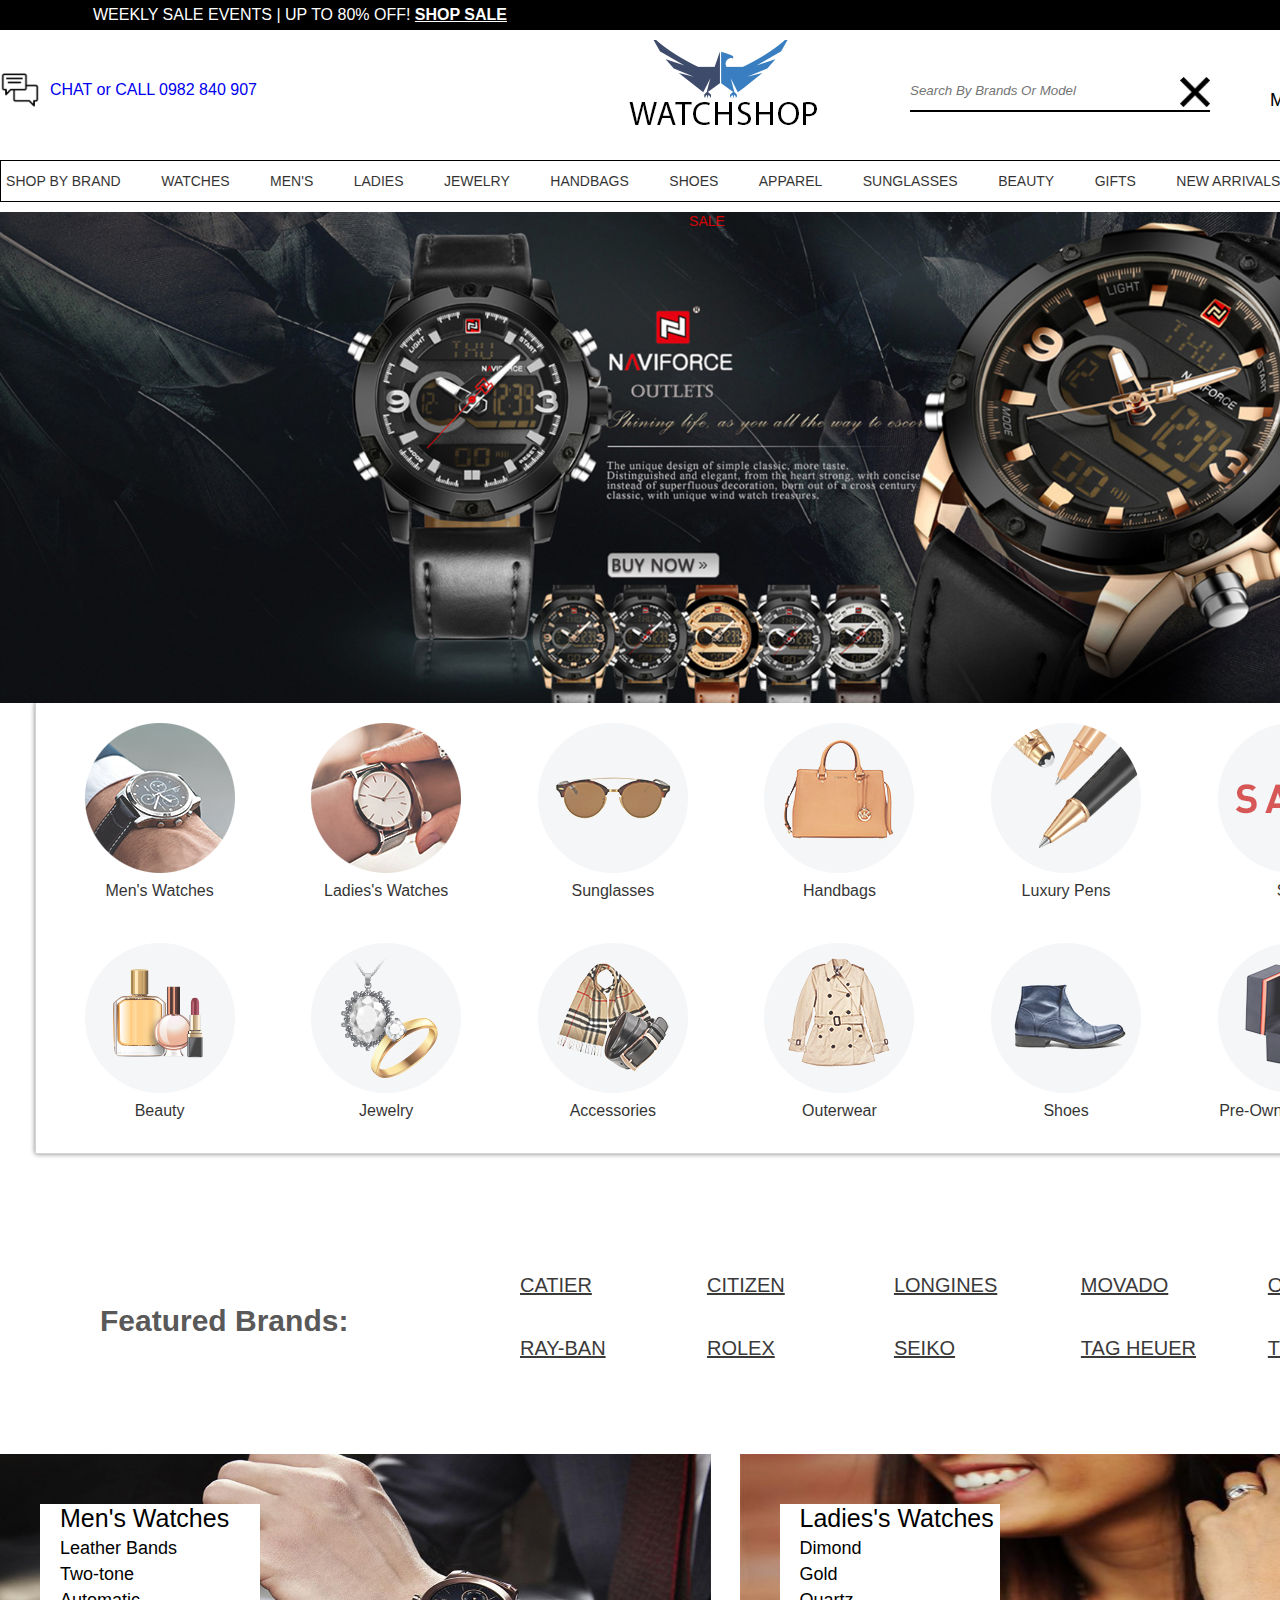
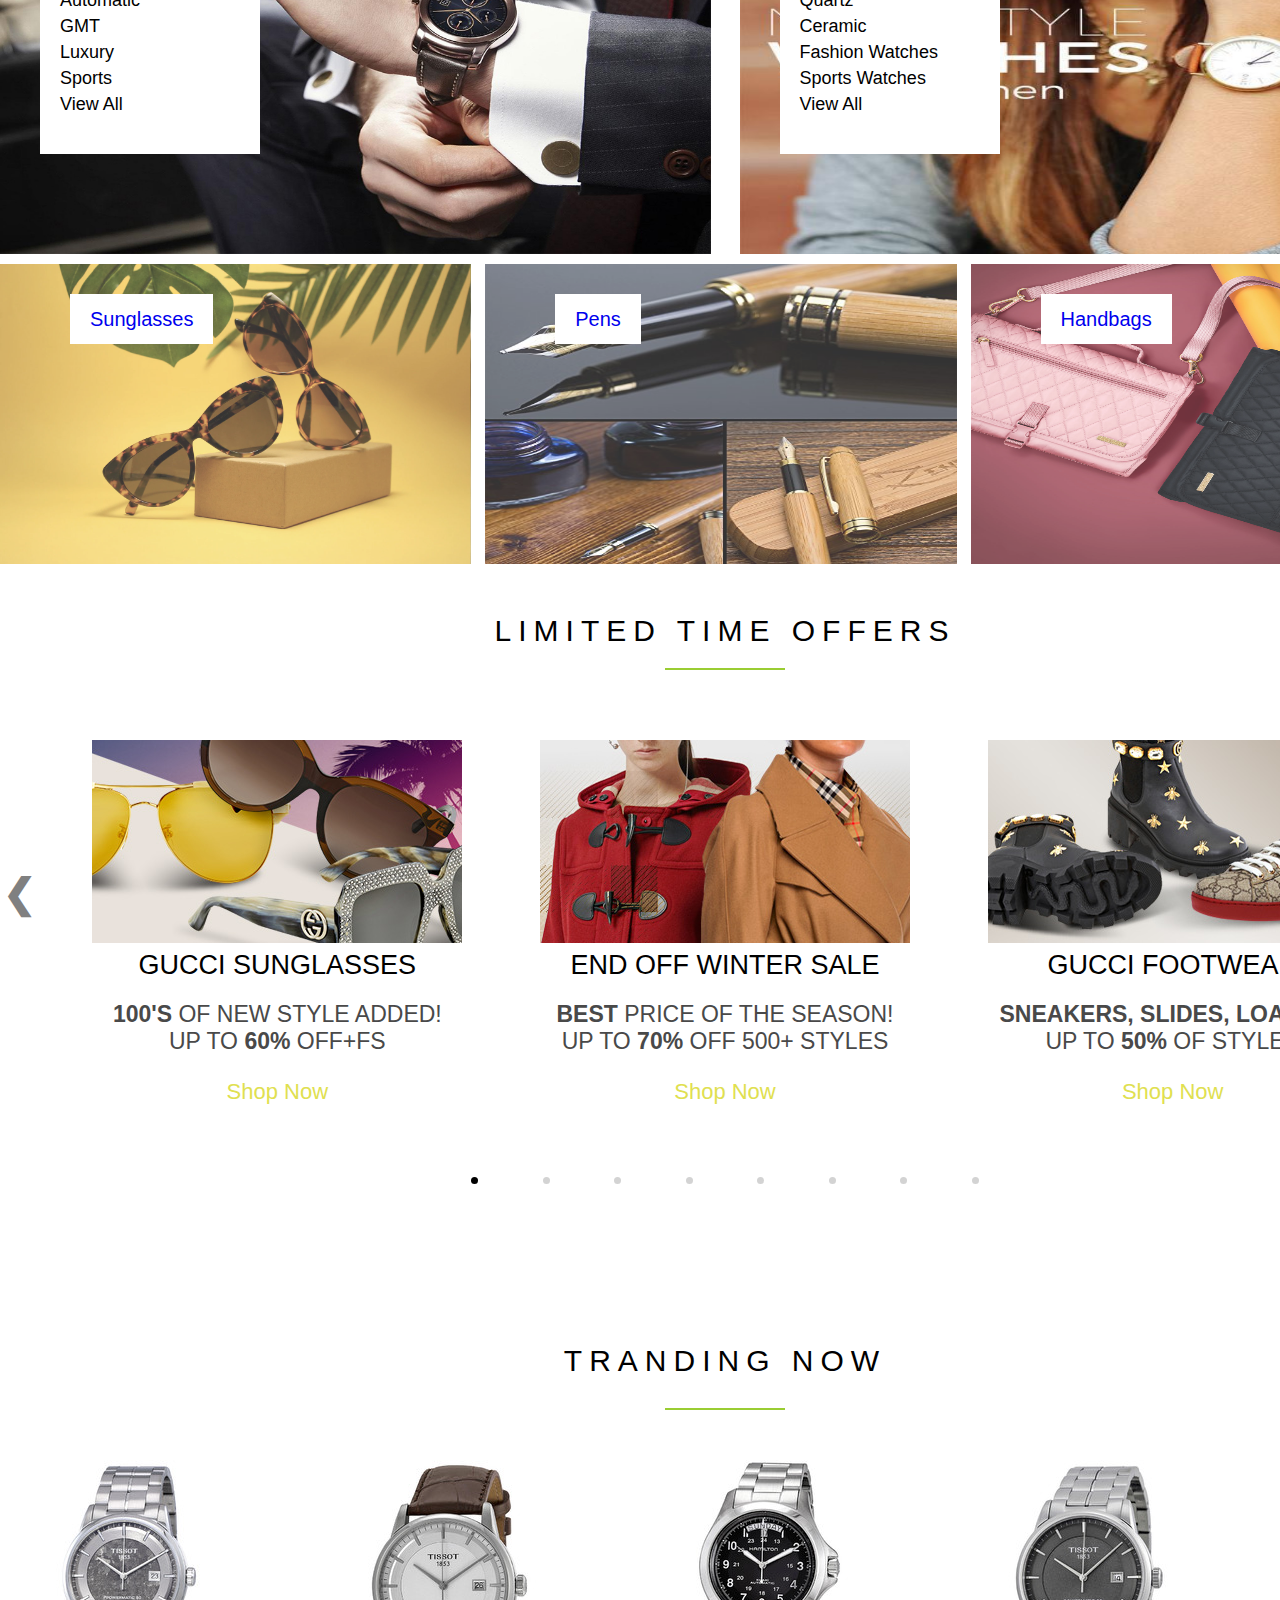
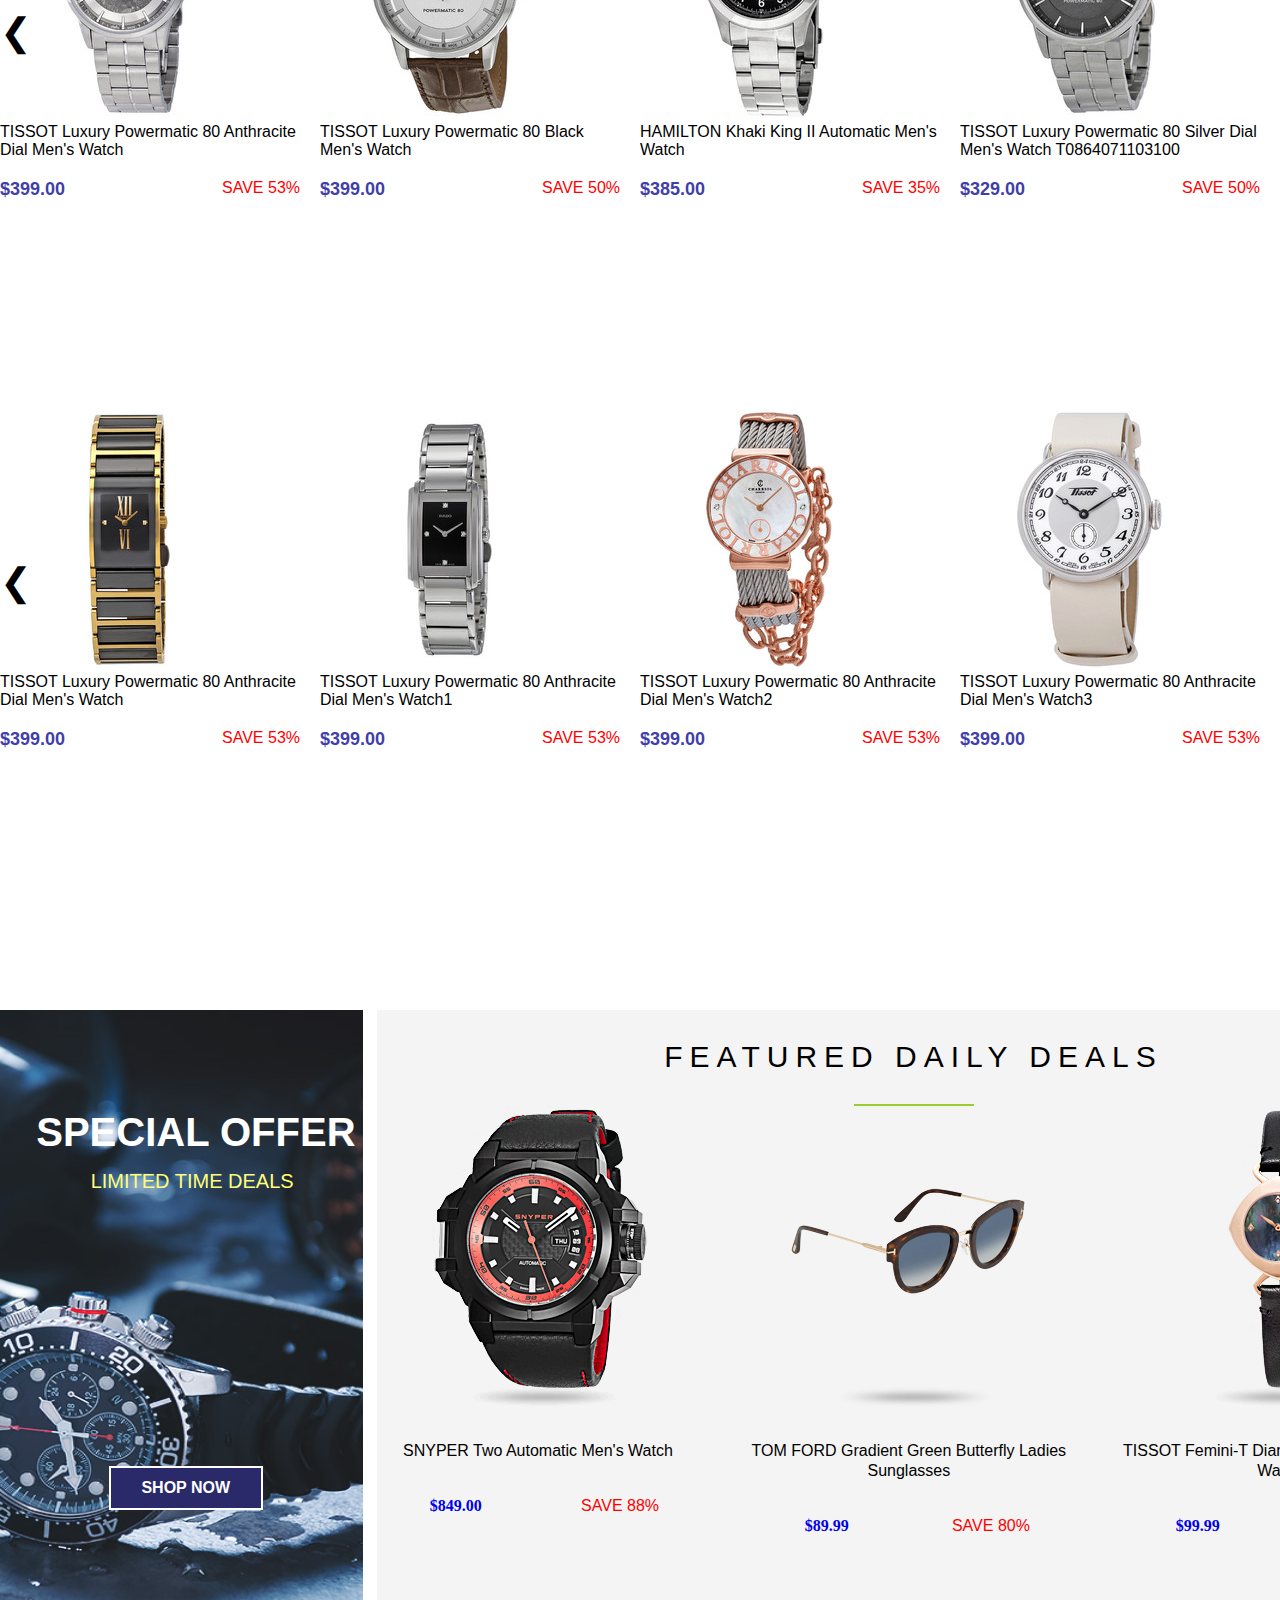
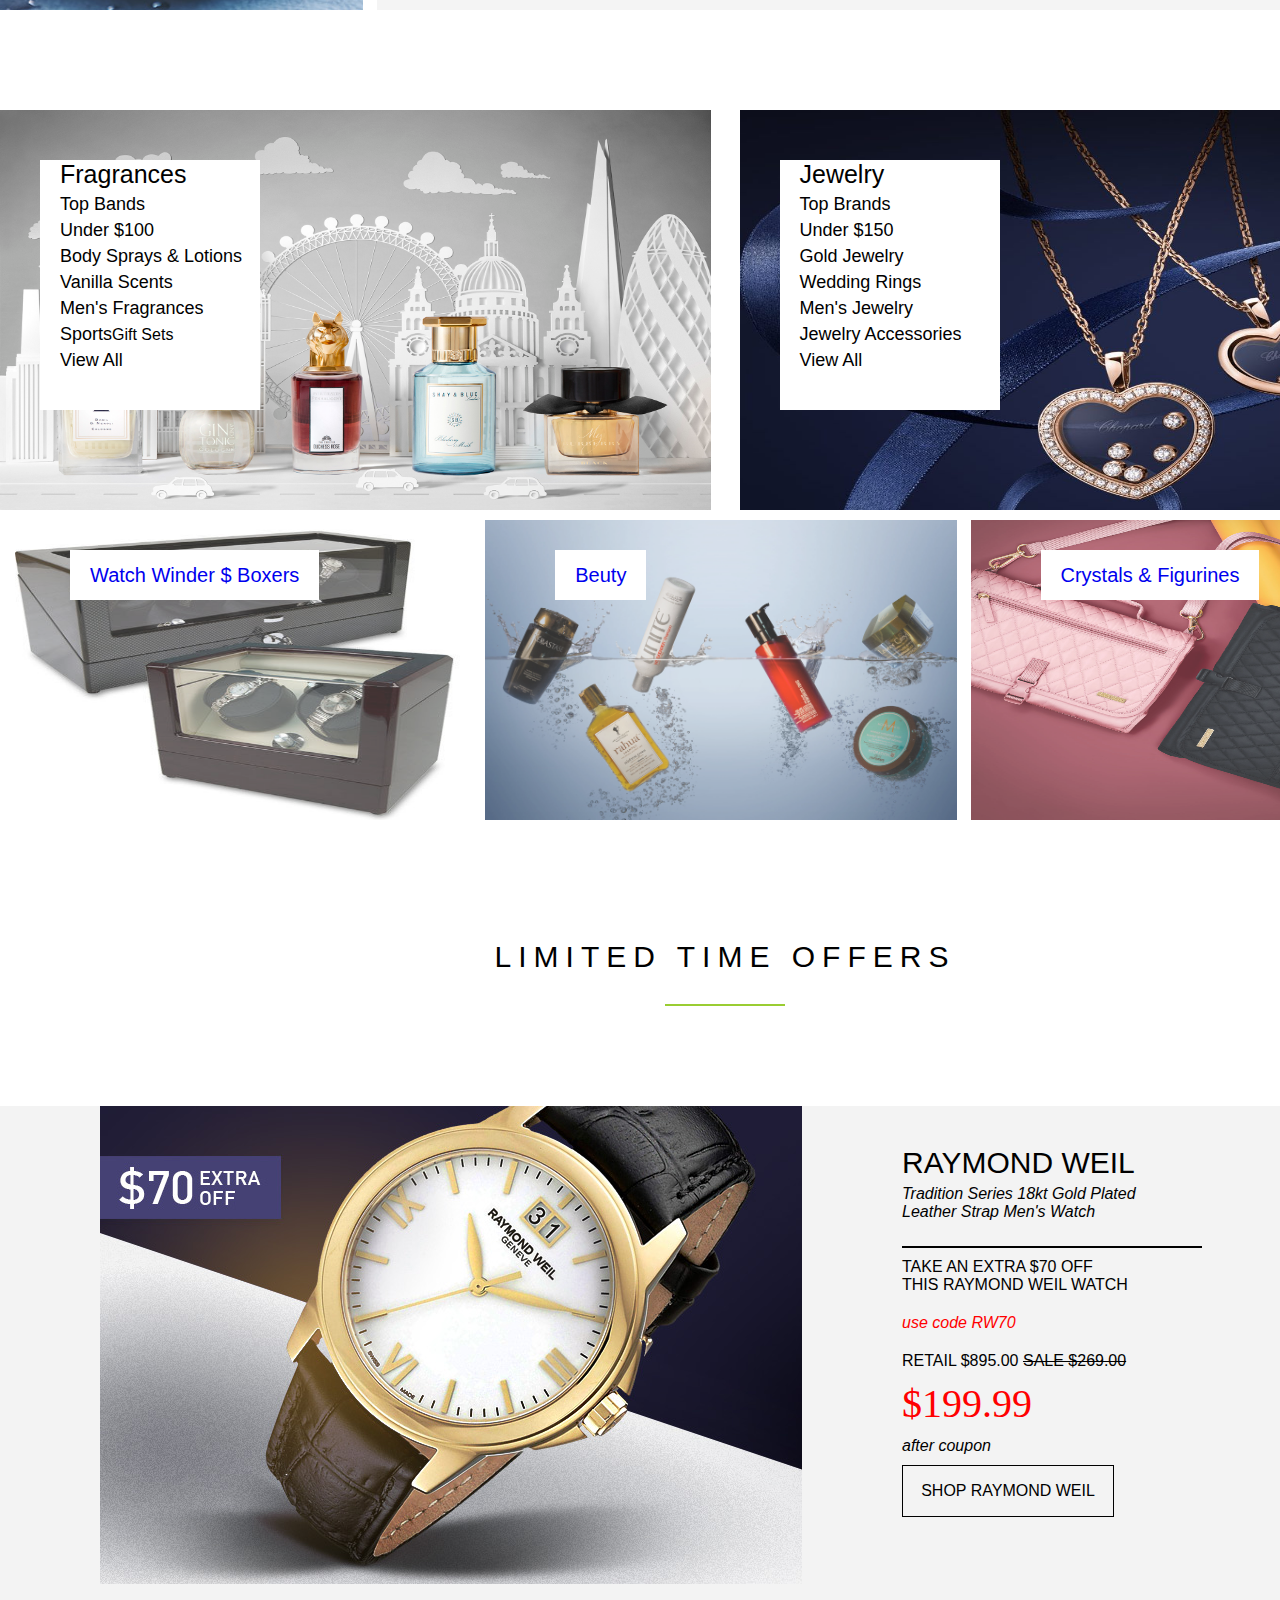
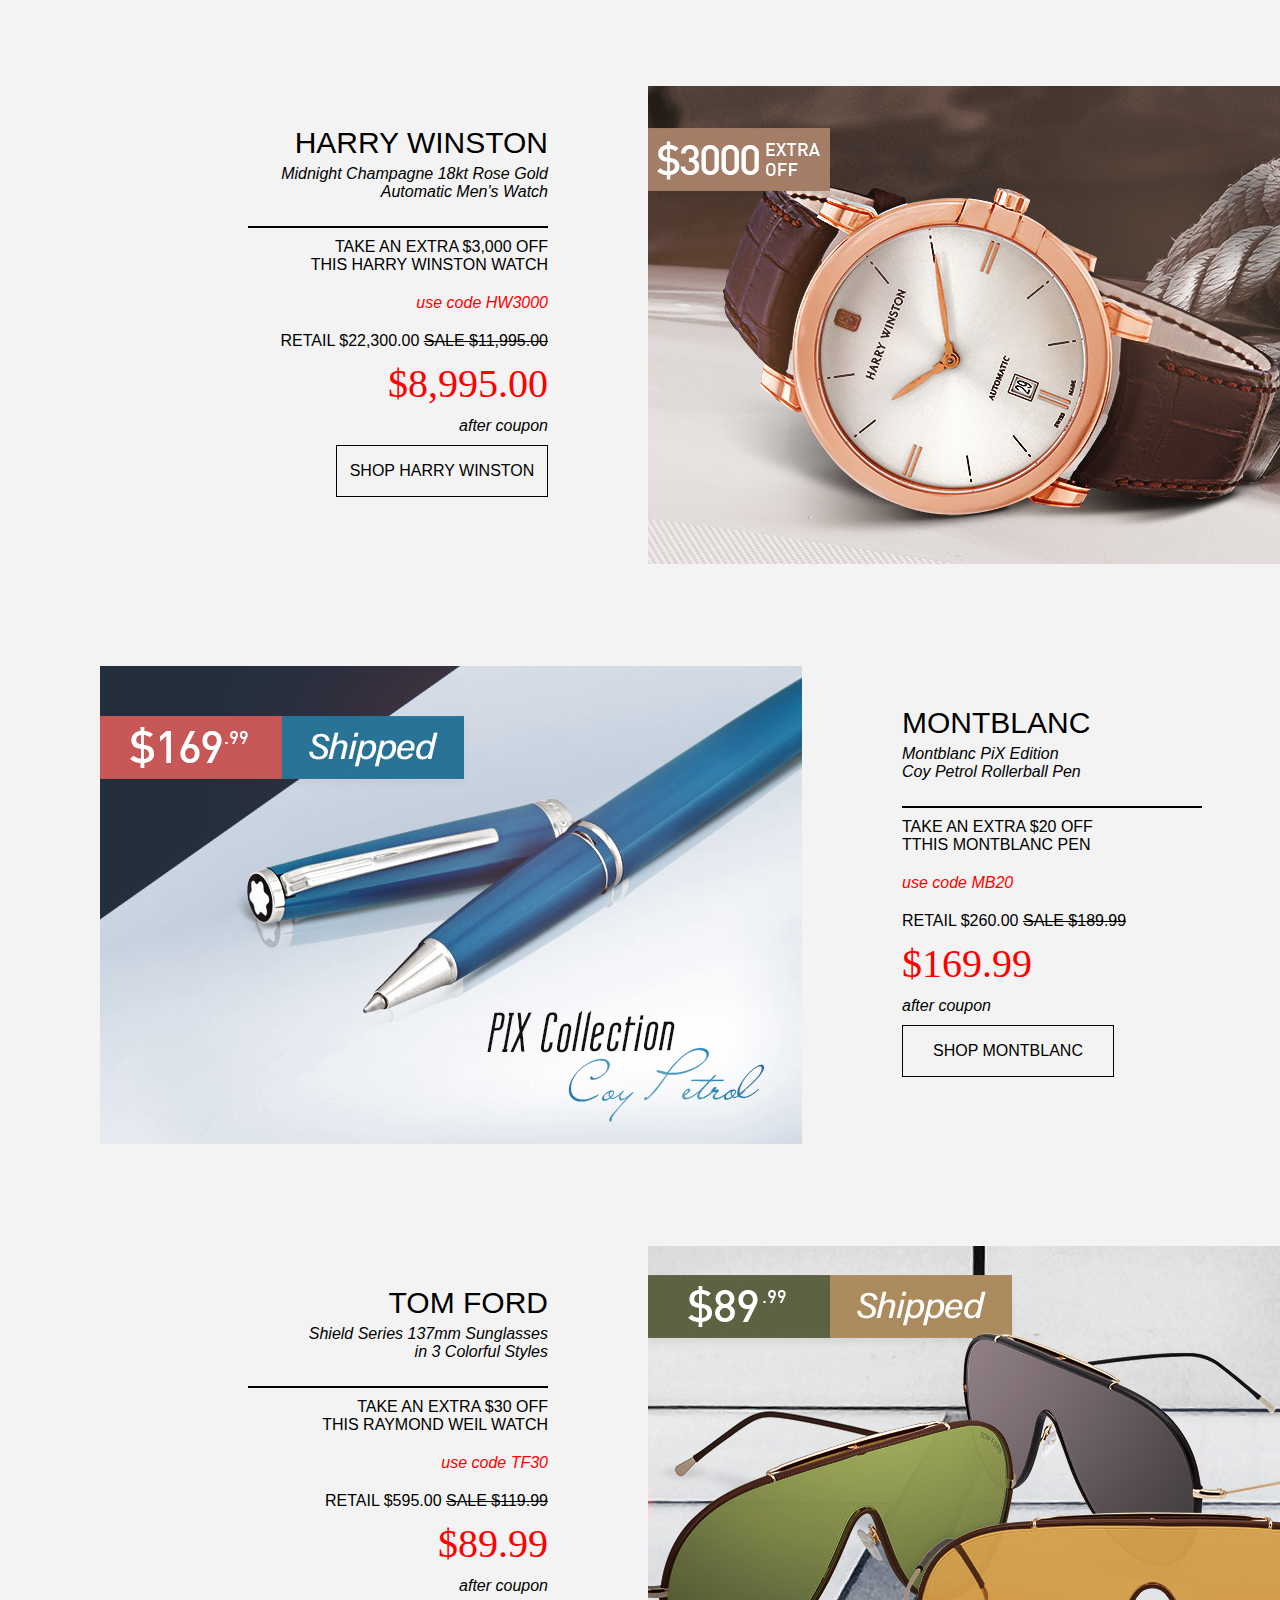
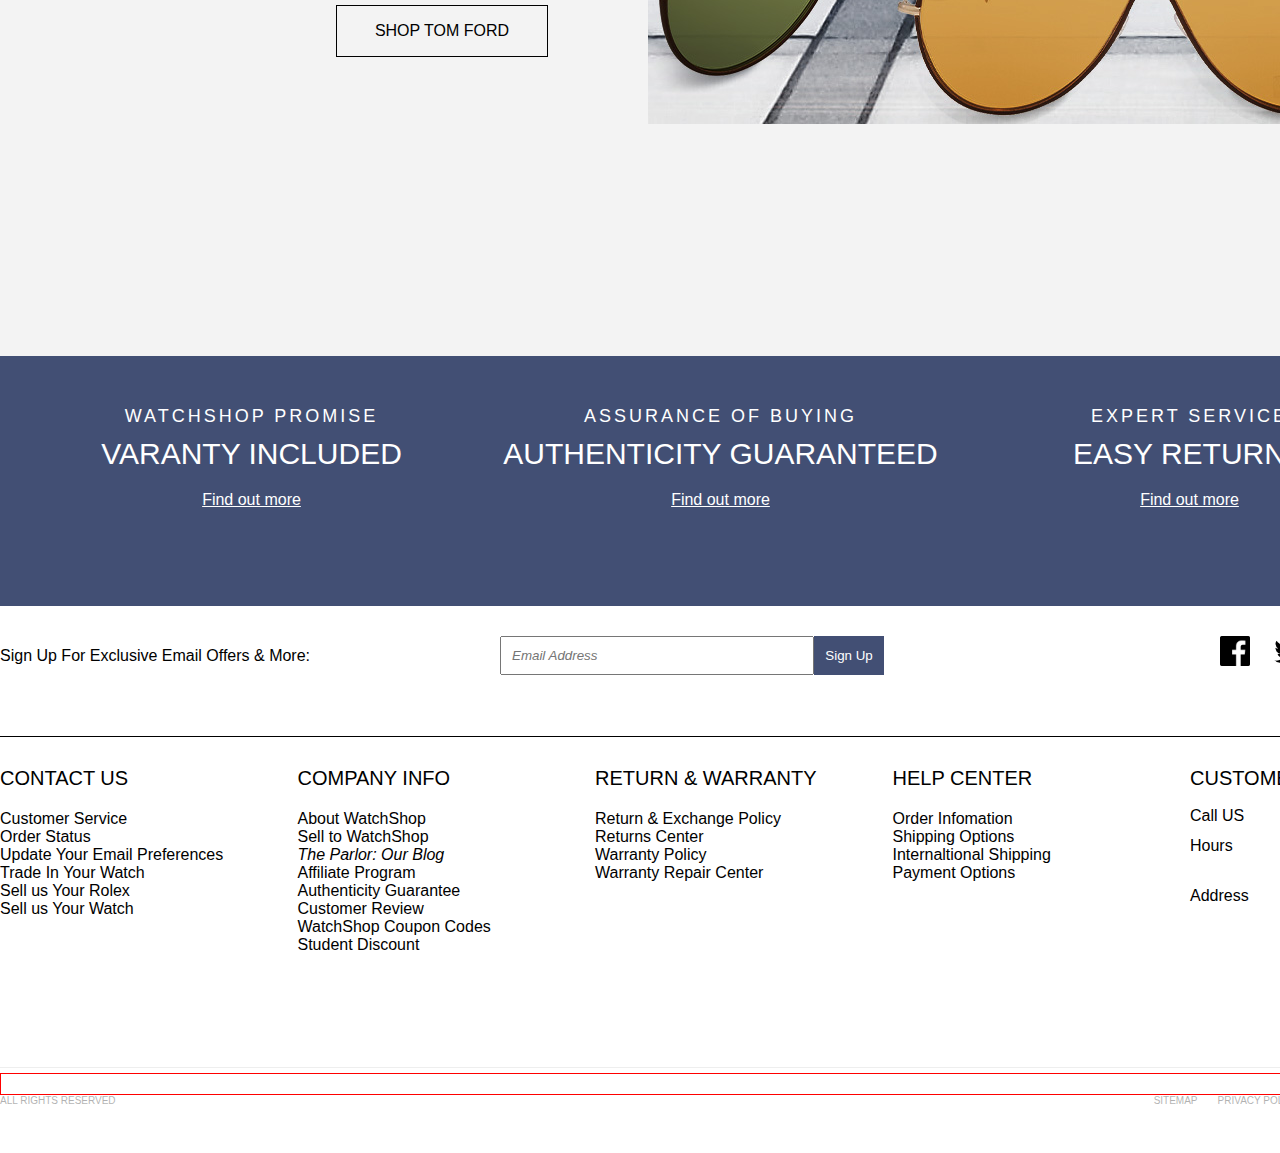
==== commit 9860b114: "Update index.html" ====
--- a/index.html
+++ b/index.html
@@ -33,7 +33,7 @@
             <div class="chat">
                 <a href="#">
                     <img src="images/chat-head.png">
-                    <div>CHAT or CALL 0943 574 556</div>
+                    <div>CHAT or CALL 0982 840 907</div>
                 </a>
             </div>
             <div class="logo">
@@ -1907,9 +1907,9 @@
             <div class="note1">
                 <div class="n1">CUSTOMER SERVICE</div>
                 <ul>
-                    <li>
+                       <li>
                         <div class="a1">Call US</div>
-                        <div class="d1">0943-547-556</div>
+                        <div class="d1">0982 840 907</div>
                     </li>
                     <li>
                         <div class="a2">Hours</div>
@@ -1917,9 +1917,8 @@
                     </li>
                     <li>
                         <div class="a3">Address </div>
-                        <a href="#" class="d3">Brooklyn Army Terminal</a>
-                        <div class="d4">140 58th Street Suite 3B
-                            Brooklyn, NY 11220</div>
+                        <a href="#" class="d3"></a>
+                        <div class="d4">149 Trần Hòa, Định Công, Hà Nội</div>
                     </li>
                 </ul>
                 <!-- Smartsupp Live Chat script -->
@@ -2260,4 +2259,4 @@
     <script type="text/javascript" src="js/index-js.js"></script>
 </body>
 
-</html>+</html>
